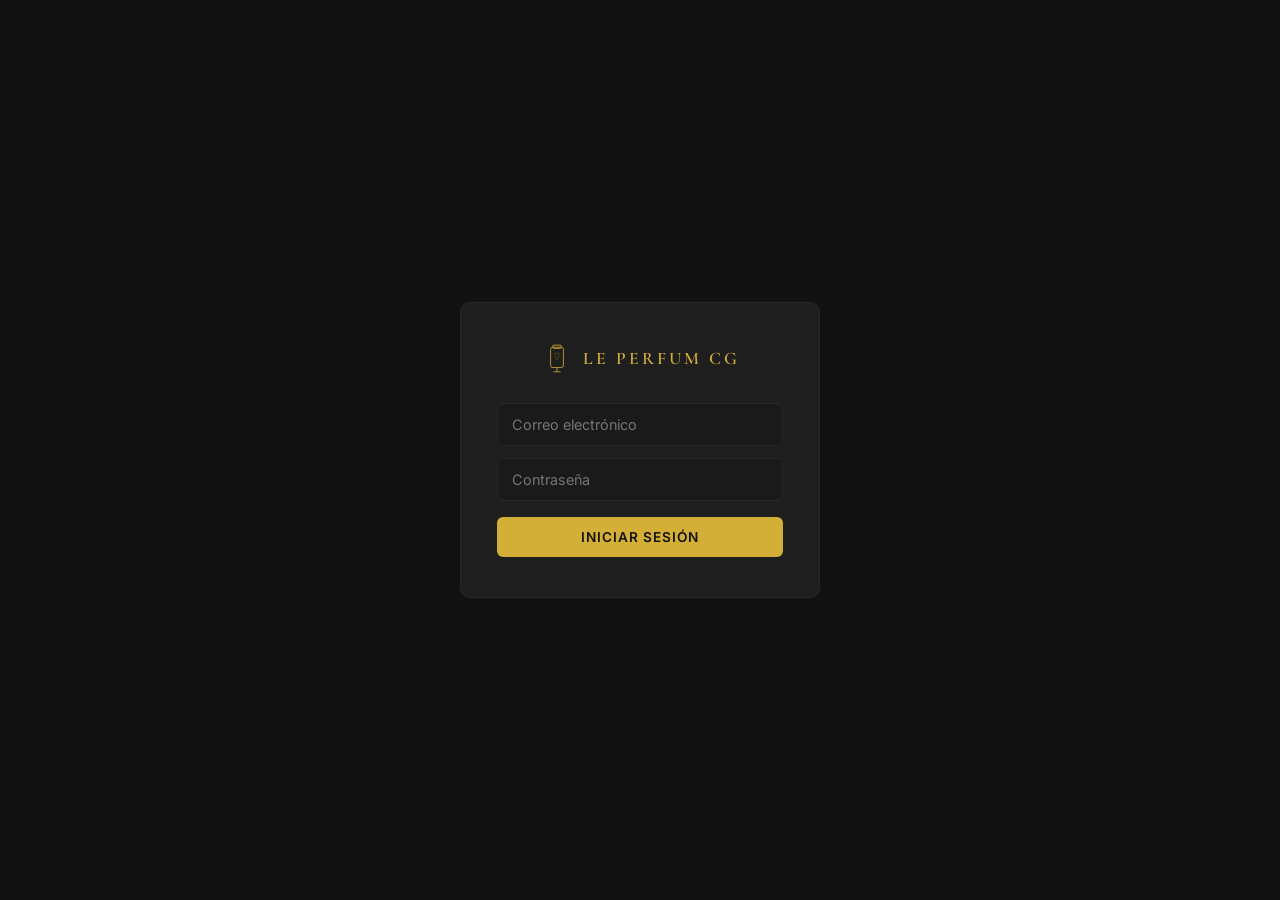
==== admin.html @ 00fa2f72 "Premium admin redesign: navbar tabs, account menu, modals, refined table, new color palette" ====
<!DOCTYPE html>
<html lang="es">
<head>
    <meta charset="UTF-8">
    <meta name="viewport" content="width=device-width, initial-scale=1.0">
    <title>LE PERFUM CG - Panel Admin</title>
    <link rel="stylesheet" href="admin.css">
    <link href="https://fonts.googleapis.com/css2?family=Cormorant+Garamond:wght@400;500;600;700&family=Inter:wght@300;400;500;600&display=swap" rel="stylesheet">
</head>
<body>
    <!-- Login -->
    <div class="login-container" id="loginContainer">
        <div class="login-box">
            <div class="login-brand">
                <svg class="login-icon" viewBox="0 0 60 60" fill="none" xmlns="http://www.w3.org/2000/svg">
                    <rect x="18" y="8" width="24" height="38" rx="4" stroke="currentColor" stroke-width="1.5"/>
                    <rect x="22" y="4" width="16" height="6" rx="2" stroke="currentColor" stroke-width="1.5"/>
                    <line x1="30" y1="46" x2="30" y2="54" stroke="currentColor" stroke-width="1.5"/>
                    <line x1="24" y1="54" x2="36" y2="54" stroke="currentColor" stroke-width="1.5" stroke-linecap="round"/>
                    <path d="M26 18 C26 18, 30 22, 34 18 C34 18, 34 28, 30 32 C26 28, 26 18, 26 18Z" stroke="currentColor" stroke-width="1" fill="none" opacity="0.4"/>
                </svg>
                <span>LE PERFUM CG</span>
            </div>
            <form id="loginForm">
                <input type="email" id="loginEmail" placeholder="Correo electrónico" required>
                <input type="password" id="loginPassword" placeholder="Contraseña" required>
                <button type="submit">Iniciar Sesión</button>
            </form>
        </div>
    </div>

    <!-- Admin Panel -->
    <div class="admin-panel" id="adminPanel" style="display: none;">

        <!-- Header / Navbar -->
        <header class="admin-header">
            <div class="header-left">
                <a href="index.html" class="brand-link">
                    <svg class="brand-icon" viewBox="0 0 60 60" fill="none" xmlns="http://www.w3.org/2000/svg">
                        <rect x="18" y="8" width="24" height="38" rx="4" stroke="currentColor" stroke-width="1.5"/>
                        <rect x="22" y="4" width="16" height="6" rx="2" stroke="currentColor" stroke-width="1.5"/>
                        <line x1="30" y1="46" x2="30" y2="54" stroke="currentColor" stroke-width="1.5"/>
                        <line x1="24" y1="54" x2="36" y2="54" stroke="currentColor" stroke-width="1.5" stroke-linecap="round"/>
                        <path d="M26 18 C26 18, 30 22, 34 18 C34 18, 34 28, 30 32 C26 28, 26 18, 26 18Z" stroke="currentColor" stroke-width="1" fill="none" opacity="0.4"/>
                    </svg>
                    <span class="brand-name">LE PERFUM CG</span>
                </a>
            </div>

            <nav class="admin-nav" id="adminNav">
                <button class="nav-tab active" data-section="products">Productos</button>
                <button class="nav-tab" data-section="categories">Categorías</button>
                <button class="nav-tab" data-section="orders">Pedidos</button>
                <button class="nav-tab" data-section="customers">Clientes</button>
                <button class="nav-tab" data-section="users">Usuarios</button>
                <button class="nav-tab" data-section="reports">Reportes</button>
                <button class="nav-tab" data-section="business">Mi Negocio</button>
            </nav>

            <div class="header-right">
                <button class="btn-add" id="addNewBtn" title="Nuevo Producto">
                    <span>+</span> Nuevo
                </button>
                <a href="index.html" class="btn-view-site" target="_blank" title="Ver Sitio">
                    <svg width="16" height="16" viewBox="0 0 24 24" fill="none" stroke="currentColor" stroke-width="2"><path d="M18 13v6a2 2 0 0 1-2 2H5a2 2 0 0 1-2-2V8a2 2 0 0 1 2-2h6"/><polyline points="15 3 21 3 21 9"/><line x1="10" y1="14" x2="21" y2="3"/></svg>
                </a>
                <div class="account-menu" id="accountMenu">
                    <button class="account-btn" id="accountBtn">
                        <div class="account-avatar" id="accountAvatar">A</div>
                        <svg class="chevron" width="12" height="12" viewBox="0 0 24 24" fill="none" stroke="currentColor" stroke-width="2"><polyline points="6 9 12 15 18 9"/></svg>
                    </button>
                    <div class="account-dropdown" id="accountDropdown">
                        <div class="dropdown-user-info">
                            <div class="dropdown-avatar" id="dropdownAvatar">A</div>
                            <div>
                                <div class="dropdown-name" id="dropdownName">Administrador</div>
                                <div class="dropdown-email" id="dropdownEmail">admin@leperfumcg.com</div>
                            </div>
                        </div>
                        <div class="dropdown-divider"></div>
                        <button class="dropdown-item" id="profileSettingsBtn">
                            <svg width="16" height="16" viewBox="0 0 24 24" fill="none" stroke="currentColor" stroke-width="2"><path d="M20 21v-2a4 4 0 0 0-4-4H8a4 4 0 0 0-4 4v2"/><circle cx="12" cy="7" r="4"/></svg>
                            Configuración del Perfil
                        </button>
                        <button class="dropdown-item" id="panelSettingsBtn">
                            <svg width="16" height="16" viewBox="0 0 24 24" fill="none" stroke="currentColor" stroke-width="2"><circle cx="12" cy="12" r="3"/><path d="M19.4 15a1.65 1.65 0 0 0 .33 1.82l.06.06a2 2 0 0 1 0 2.83 2 2 0 0 1-2.83 0l-.06-.06a1.65 1.65 0 0 0-1.82-.33 1.65 1.65 0 0 0-1 1.51V21a2 2 0 0 1-2 2 2 2 0 0 1-2-2v-.09A1.65 1.65 0 0 0 9 19.4a1.65 1.65 0 0 0-1.82.33l-.06.06a2 2 0 0 1-2.83 0 2 2 0 0 1 0-2.83l.06-.06A1.65 1.65 0 0 0 4.68 15a1.65 1.65 0 0 0-1.51-1H3a2 2 0 0 1-2-2 2 2 0 0 1 2-2h.09A1.65 1.65 0 0 0 4.6 9a1.65 1.65 0 0 0-.33-1.82l-.06-.06a2 2 0 0 1 0-2.83 2 2 0 0 1 2.83 0l.06.06A1.65 1.65 0 0 0 9 4.68a1.65 1.65 0 0 0 1-1.51V3a2 2 0 0 1 2-2 2 2 0 0 1 2 2v.09a1.65 1.65 0 0 0 1 1.51 1.65 1.65 0 0 0 1.82-.33l.06-.06a2 2 0 0 1 2.83 0 2 2 0 0 1 0 2.83l-.06.06A1.65 1.65 0 0 0 19.4 9a1.65 1.65 0 0 0 1.51 1H21a2 2 0 0 1 2 2 2 2 0 0 1-2 2h-.09a1.65 1.65 0 0 0-1.51 1z"/></svg>
                            Configuración del Panel
                        </button>
                        <div class="dropdown-divider"></div>
                        <button class="dropdown-item dropdown-logout" id="logoutBtn">
                            <svg width="16" height="16" viewBox="0 0 24 24" fill="none" stroke="currentColor" stroke-width="2"><path d="M9 21H5a2 2 0 0 1-2-2V5a2 2 0 0 1 2-2h4"/><polyline points="16 17 21 12 16 7"/><line x1="21" y1="12" x2="9" y2="12"/></svg>
                            Cerrar Sesión
                        </button>
                    </div>
                </div>
            </div>
        </header>

        <!-- Lista de Productos -->
        <section class="section" id="productsSection">
            <div class="section-header">
                <h2>Mis Productos</h2>
            </div>

            <div class="filters-bar">
                <div class="filter-group">
                    <label>Categoría</label>
                    <select id="filterCategory" class="filter-select">
                        <option value="all">Todas</option>
                    </select>
                </div>
                <div class="filter-group">
                    <label>Tipo</label>
                    <select id="filterType" class="filter-select">
                        <option value="all">Todos</option>
                        <option value="arabe">Árabe</option>
                        <option value="disenador">Diseñador</option>
                        <option value="replica">Réplica</option>
                        <option value="artesanal">Artesanal</option>
                    </select>
                </div>
                <div class="filter-group">
                    <label>Género</label>
                    <select id="filterGender" class="filter-select">
                        <option value="all">Todos</option>
                        <option value="hombre">Hombre</option>
                        <option value="mujer">Mujer</option>
                        <option value="unisex">Unisex</option>
                    </select>
                </div>
            </div>

            <div class="products-table">
                <table>
                    <thead>
                        <tr>
                            <th>Foto</th>
                            <th>Nombre</th>
                            <th>Tipo</th>
                            <th>Género</th>
                            <th>Precio</th>
                            <th>Dto.</th>
                            <th>SKU</th>
                            <th>Stock</th>
                            <th>Condición</th>
                            <th>Acciones</th>
                        </tr>
                    </thead>
                    <tbody id="productsTableBody">
                    </tbody>
                </table>
            </div>
            <div class="empty-state" id="emptyProducts" style="display:none;">
                <svg width="48" height="48" viewBox="0 0 24 24" fill="none" stroke="currentColor" stroke-width="1" opacity="0.3"><path d="M20.84 4.61a5.5 5.5 0 0 0-7.78 0L12 5.67l-1.06-1.06a5.5 5.5 0 0 0-7.78 7.78l1.06 1.06L12 21.23l7.78-7.78 1.06-1.06a5.5 5.5 0 0 0 0-7.78z"/></svg>
                <p>No hay productos aún. Crea tu primer producto.</p>
            </div>
        </section>

        <!-- Formulario Agregar/Editar -->
        <section class="section" id="formSection" style="display: none;">
            <div class="section-header">
                <h2 id="formTitle">Agregar Producto</h2>
            </div>
            <form class="product-form" id="productForm">
                <input type="hidden" id="productId">

                <div class="form-group">
                    <label>Foto del Producto</label>
                    <div class="image-upload" id="imageUpload">
                        <div class="image-preview" id="imagePreview">
                            <svg width="32" height="32" viewBox="0 0 24 24" fill="none" stroke="currentColor" stroke-width="1" opacity="0.3"><rect x="3" y="3" width="18" height="18" rx="2" ry="2"/><circle cx="8.5" cy="8.5" r="1.5"/><polyline points="21 15 16 10 5 21"/></svg>
                        </div>
                        <input type="file" id="productImage" accept="image/*" hidden>
                    </div>
                    <button type="button" class="btn-remove-image" id="removeImage" style="display:none;">Quitar imagen</button>
                </div>

                <div class="form-row">
                    <div class="form-group">
                        <label>Nombre del Producto</label>
                        <input type="text" id="productName" required placeholder="Ej: Oud Royal">
                    </div>
                    <div class="form-group">
                        <label>Marca</label>
                        <input type="text" id="productBrand" placeholder="Ej: Attar Collection">
                    </div>
                </div>

                <div class="form-group">
                    <label>Categoría</label>
                    <select id="productCategory" required></select>
                </div>

                <div class="form-group" id="typeGroup">
                    <label>Tipo de Perfume</label>
                    <div class="checkbox-group">
                        <label class="checkbox-label"><input type="checkbox" name="productType" value="arabe"><span class="checkbox-custom"></span>Árabe</label>
                        <label class="checkbox-label"><input type="checkbox" name="productType" value="disenador"><span class="checkbox-custom"></span>Diseñador</label>
                        <label class="checkbox-label"><input type="checkbox" name="productType" value="replica"><span class="checkbox-custom"></span>Réplica</label>
                        <label class="checkbox-label"><input type="checkbox" name="productType" value="artesanal"><span class="checkbox-custom"></span>Artesanal</label>
                    </div>
                </div>

                <div class="form-group" id="genderGroup">
                    <label>Género</label>
                    <select id="productGender">
                        <option value="unisex">Unisex</option>
                        <option value="hombre">Hombre</option>
                        <option value="mujer">Mujer</option>
                    </select>
                </div>

                <div class="form-row">
                    <div class="form-group">
                        <label>Precio ($)</label>
                        <input type="number" id="productPrice" required placeholder="Ej: 85.00" step="0.01" min="0">
                    </div>
                    <div class="form-group">
                        <label>Descuento (%)</label>
                        <input type="number" id="productDiscount" placeholder="0" min="0" max="100" value="0">
                    </div>
                </div>

                <div class="form-row">
                    <div class="form-group">
                        <label>SKU</label>
                        <input type="text" id="productSku" placeholder="Ej: PERF-001">
                    </div>
                    <div class="form-group">
                        <label>Stock</label>
                        <input type="number" id="productStock" placeholder="0" min="0" value="0">
                    </div>
                    <div class="form-group">
                        <label>Condición</label>
                        <select id="productCondition">
                            <option value="new">Nuevo</option>
                            <option value="used">Usado</option>
                        </select>
                    </div>
                </div>

                <div class="form-group">
                    <div class="description-header">
                        <label>Descripción</label>
                        <button type="button" id="regenerateDesc" class="btn-regenerate">Regenerar</button>
                    </div>
                    <textarea id="productDescription" rows="3" placeholder="Se genera automáticamente al escribir nombre y marca..."></textarea>
                    <small class="auto-desc-hint">La descripción se genera automáticamente cuando escribes el nombre y la marca</small>
                </div>

                <div class="form-group">
                    <label>Características (una por línea)</label>
                    <textarea id="productFeatures" rows="4" placeholder="50ml&#10;Duración: 8-12 horas&#10;Edición limitada"></textarea>
                </div>

                <div class="form-group">
                    <label>Etiquetas (separadas por coma)</label>
                    <input type="text" id="productTags" placeholder="nuevo, exclusivo, oferta">
                </div>

                <div class="form-actions">
                    <button type="button" class="btn-secondary" id="cancelBtn">Cancelar</button>
                    <button type="submit" class="btn-primary">Guardar Producto</button>
                </div>
            </form>
        </section>

        <!-- Sección Categorías -->
        <section class="section" id="categoriesSection" style="display: none;">
            <div class="section-header">
                <h2>Mis Categorías</h2>
                <button class="btn-primary" id="addCategoryBtn">+ Nueva Categoría</button>
            </div>
            <p class="section-desc">Administra las categorías de productos de tu catálogo.</p>

            <div class="category-form-box" id="categoryFormBox" style="display: none;">
                <div class="form-row">
                    <div class="form-group">
                        <label>Nombre de la Categoría</label>
                        <input type="text" id="categoryName" placeholder="Ej: Accesorios">
                    </div>
                    <div class="form-group">
                        <label>Ícono (emoji)</label>
                        <input type="text" id="categoryIcon" placeholder="Ej: 👜" maxlength="4">
                    </div>
                </div>
                <div class="form-actions">
                    <button type="button" class="btn-secondary" id="cancelCategoryBtn">Cancelar</button>
                    <button type="button" class="btn-primary" id="saveCategoryBtn">Guardar Categoría</button>
                    <input type="hidden" id="editCategoryId">
                </div>
            </div>

            <div class="categories-list" id="categoriesList"></div>
        </section>

        <!-- Sección Pedidos -->
        <section class="section" id="ordersSection" style="display: none;">
            <div class="section-header">
                <h2>Pedidos</h2>
            </div>
            <div class="empty-state">
                <svg width="48" height="48" viewBox="0 0 24 24" fill="none" stroke="currentColor" stroke-width="1" opacity="0.3"><path d="M6 2L3 6v14a2 2 0 0 0 2 2h14a2 2 0 0 0 2-2V6l-3-4z"/><line x1="3" y1="6" x2="21" y2="6"/><path d="M16 10a4 4 0 0 1-8 0"/></svg>
                <p>Próximamente: Gestión de pedidos y seguimiento de entregas.</p>
            </div>
        </section>

        <!-- Sección Clientes -->
        <section class="section" id="customersSection" style="display: none;">
            <div class="section-header">
                <h2>Clientes</h2>
            </div>
            <div class="empty-state">
                <svg width="48" height="48" viewBox="0 0 24 24" fill="none" stroke="currentColor" stroke-width="1" opacity="0.3"><path d="M17 21v-2a4 4 0 0 0-4-4H5a4 4 0 0 0-4 4v2"/><circle cx="9" cy="7" r="4"/><path d="M23 21v-2a4 4 0 0 0-3-3.87"/><path d="M16 3.13a4 4 0 0 1 0 7.75"/></svg>
                <p>Próximamente: Base de datos de clientes y historial de compras.</p>
            </div>
        </section>

        <!-- Sección Usuarios -->
        <section class="section" id="usersSection" style="display: none;">
            <div class="section-header">
                <h2>Gestión de Usuarios</h2>
                <button class="btn-primary" id="addUserBtn">+ Nuevo Usuario</button>
            </div>

            <div class="category-form-box" id="userFormBox" style="display: none;">
                <h3 id="userFormTitle">Nuevo Usuario</h3>
                <input type="hidden" id="editUserId">
                <div class="form-group">
                    <label>Correo</label>
                    <input type="email" id="userEmail" placeholder="correo@ejemplo.com" required>
                </div>
                <div class="form-group">
                    <label>Contraseña</label>
                    <input type="password" id="userPassword" placeholder="Mínimo 6 caracteres" required>
                </div>
                <div class="form-group">
                    <label>Nombre</label>
                    <input type="text" id="userName" placeholder="Nombre del usuario" required>
                </div>
                <div class="form-group">
                    <label>Rol</label>
                    <select id="userRole">
                        <option value="editor">Editor</option>
                        <option value="admin">Administrador</option>
                    </select>
                </div>
                <div class="form-actions">
                    <button type="button" class="btn-primary" id="saveUserBtn">Guardar</button>
                    <button type="button" class="btn-secondary" id="cancelUserBtn">Cancelar</button>
                </div>
            </div>

            <div class="users-list" id="usersList"></div>
        </section>

        <!-- Sección Reportes -->
        <section class="section" id="reportsSection" style="display: none;">
            <div class="section-header">
                <h2>Reportes</h2>
            </div>
            <div class="empty-state">
                <svg width="48" height="48" viewBox="0 0 24 24" fill="none" stroke="currentColor" stroke-width="1" opacity="0.3"><line x1="18" y1="20" x2="18" y2="10"/><line x1="12" y1="20" x2="12" y2="4"/><line x1="6" y1="20" x2="6" y2="14"/></svg>
                <p>Próximamente: Analíticas de ventas, productos más vendidos y reportes financieros.</p>
            </div>
        </section>

        <!-- Sección Mi Negocio -->
        <section class="section" id="businessSection" style="display: none;">
            <div class="section-header">
                <h2>Mi Negocio</h2>
            </div>
            <form class="product-form" id="businessForm">
                <div class="form-group">
                    <label>Nombre del Negocio</label>
                    <input type="text" id="businessName" placeholder="Ej: LE PERFUM CG">
                </div>
                <div class="form-group">
                    <label>Slogan / Descripción</label>
                    <input type="text" id="businessSlogan" placeholder="Ej: Perfumes & Libros de Autor">
                </div>
                <div class="form-row">
                    <div class="form-group">
                        <label>Teléfono</label>
                        <input type="tel" id="businessPhone" placeholder="Ej: +504 8888-8888">
                    </div>
                    <div class="form-group">
                        <label>WhatsApp</label>
                        <input type="tel" id="businessWhatsApp" placeholder="Ej: +504 8888-8888">
                    </div>
                </div>
                <div class="form-group">
                    <label>Correo Electrónico</label>
                    <input type="email" id="businessEmail" placeholder="Ej: contacto@leperfumcg.com">
                </div>
                <div class="form-group">
                    <label>Dirección</label>
                    <input type="text" id="businessAddress" placeholder="Ej: San Pedro Sula, Honduras">
                </div>
                <div class="form-row">
                    <div class="form-group">
                        <label>Moneda</label>
                        <select id="businessCurrency">
                            <option value="USD">$ Dólares (USD)</option>
                            <option value="HNL">L. Lempiras (HNL)</option>
                        </select>
                    </div>
                    <div class="form-group">
                        <label>Tasa de Cambio (1 USD = ?)</label>
                        <input type="number" id="businessExchangeRate" placeholder="Ej: 24.50" step="0.01" value="24.50">
                    </div>
                </div>
                <div class="form-group">
                    <label>Descuento Global (%)</label>
                    <input type="number" id="businessGlobalDiscount" placeholder="0" min="0" max="100" value="0">
                </div>
                <div class="form-row">
                    <div class="form-group">
                        <label>Facebook</label>
                        <input type="url" id="businessFacebook" placeholder="URL de Facebook">
                    </div>
                    <div class="form-group">
                        <label>Instagram</label>
                        <input type="url" id="businessInstagram" placeholder="URL de Instagram">
                    </div>
                </div>
                <div class="form-group">
                    <label>TikTok</label>
                    <input type="url" id="businessTiktok" placeholder="URL de TikTok">
                </div>
                <div class="form-group">
                    <label>Mensaje del Footer</label>
                    <input type="text" id="businessFooter" placeholder="Ej: Todos los derechos reservados">
                </div>
                <div class="form-actions">
                    <button type="submit" class="btn-primary">Guardar Cambios</button>
                </div>
            </form>
        </section>

        <!-- Profile Settings Modal -->
        <div class="modal-overlay" id="profileModal" style="display:none;">
            <div class="modal-box">
                <div class="modal-header">
                    <h3>Configuración del Perfil</h3>
                    <button class="modal-close" id="closeProfileModal">&times;</button>
                </div>
                <form id="profileForm">
                    <div class="form-group">
                        <label>Nombre</label>
                        <input type="text" id="profileName" placeholder="Tu nombre">
                    </div>
                    <div class="form-group">
                        <label>Correo</label>
                        <input type="email" id="profileEmail" placeholder="Tu correo">
                    </div>
                    <div class="form-group">
                        <label>Nueva Contraseña (dejar vacío para no cambiar)</label>
                        <input type="password" id="profilePassword" placeholder="Nueva contraseña">
                    </div>
                    <div class="form-actions">
                        <button type="button" class="btn-secondary" id="cancelProfileBtn">Cancelar</button>
                        <button type="submit" class="btn-primary">Guardar</button>
                    </div>
                </form>
            </div>
        </div>

        <!-- Panel Settings Modal -->
        <div class="modal-overlay" id="panelModal" style="display:none;">
            <div class="modal-box">
                <div class="modal-header">
                    <h3>Configuración del Panel</h3>
                    <button class="modal-close" id="closePanelModal">&times;</button>
                </div>
                <form id="panelSettingsForm">
                    <div class="form-group">
                        <label>Nombre de la Empresa</label>
                        <input type="text" id="panelCompanyName" placeholder="Ej: LE PERFUM CG">
                    </div>
                    <div class="form-group">
                        <label>Slogan</label>
                        <input type="text" id="panelSlogan" placeholder="Ej: Perfumes & Libros de Autor">
                    </div>
                    <div class="form-actions">
                        <button type="button" class="btn-secondary" id="cancelPanelBtn">Cancelar</button>
                        <button type="submit" class="btn-primary">Guardar</button>
                    </div>
                </form>
            </div>
        </div>
    </div>

    <script src="admin.js"></script>
</body>
</html>
---- admin.css ----
/* ========================================
   LE PERFUM CG - Admin Panel
   Premium Dark Luxury Design
   ======================================== */

* { margin: 0; padding: 0; box-sizing: border-box; }

:root {
    --bg-body: #121212;
    --bg-surface: #1E1E1E;
    --bg-card: #1a1a1a;
    --bg-card-hover: #242424;
    --bg-elevated: #252525;
    --accent: #D4AF37;
    --accent-light: #E8C960;
    --accent-dim: #B59410;
    --accent-glow: rgba(212, 175, 55, 0.2);
    --accent-bg: rgba(212, 175, 55, 0.08);
    --text-primary: #F0EDE6;
    --text-secondary: #A8A29E;
    --text-muted: #6B6560;
    --border: #2A2725;
    --border-light: #3A3530;
    --green: #8FB88F;
    --green-dim: rgba(143, 184, 143, 0.15);
    --red: #A03030;
    --red-dim: rgba(160, 48, 48, 0.15);
    --amber-dim: rgba(181, 148, 16, 0.15);
    --shadow: 0 4px 24px rgba(0, 0, 0, 0.4);
    --radius: 10px;
    --radius-sm: 6px;
    --transition: 0.25s ease;
}

body {
    font-family: 'Inter', -apple-system, BlinkMacSystemFont, sans-serif;
    background: var(--bg-body);
    color: var(--text-primary);
    min-height: 100vh;
    font-size: 14px;
    line-height: 1.5;
}

/* ========================================
   LOGIN
   ======================================== */

.login-container {
    min-height: 100vh;
    display: flex;
    align-items: center;
    justify-content: center;
    background: var(--bg-body);
    padding: 20px;
}

.login-box {
    background: var(--bg-surface);
    padding: 40px 36px;
    border-radius: var(--radius);
    text-align: center;
    width: 100%;
    max-width: 360px;
    border: 1px solid var(--border);
}

.login-brand {
    display: flex;
    align-items: center;
    justify-content: center;
    gap: 10px;
    margin-bottom: 8px;
}

.login-icon {
    width: 32px;
    height: 32px;
    color: var(--accent);
}

.login-brand span {
    font-family: 'Cormorant Garamond', serif;
    font-size: 1.1rem;
    color: var(--accent);
    letter-spacing: 3px;
    font-weight: 600;
}

.login-box form {
    display: flex;
    flex-direction: column;
    gap: 12px;
    margin-top: 28px;
}

.login-box input {
    padding: 12px 14px;
    border: 1px solid var(--border);
    border-radius: var(--radius-sm);
    font-size: 0.9rem;
    font-family: inherit;
    background: var(--bg-card);
    color: var(--text-primary);
    transition: border-color var(--transition);
}

.login-box input:focus {
    outline: none;
    border-color: var(--accent);
}

.login-box button {
    padding: 12px;
    background: var(--accent);
    color: #121212;
    border: none;
    border-radius: var(--radius-sm);
    font-size: 0.85rem;
    font-family: inherit;
    font-weight: 600;
    cursor: pointer;
    transition: all var(--transition);
    letter-spacing: 1px;
    text-transform: uppercase;
    margin-top: 4px;
}

.login-box button:hover {
    background: var(--accent-light);
}

/* ========================================
   HEADER / NAVBAR
   ======================================== */

.admin-header {
    background: var(--bg-surface);
    border-bottom: 1px solid var(--border);
    padding: 0 24px;
    display: flex;
    align-items: center;
    gap: 24px;
    position: sticky;
    top: 0;
    z-index: 100;
    min-height: 56px;
}

.header-left {
    flex-shrink: 0;
}

.brand-link {
    display: flex;
    align-items: center;
    gap: 10px;
    text-decoration: none;
}

.brand-icon {
    width: 28px;
    height: 28px;
    color: var(--accent);
}

.brand-name {
    font-family: 'Cormorant Garamond', serif;
    font-size: 1rem;
    color: var(--accent);
    letter-spacing: 3px;
    font-weight: 600;
    white-space: nowrap;
}

/* Navigation Tabs */
.admin-nav {
    display: flex;
    gap: 2px;
    overflow-x: auto;
    -webkit-overflow-scrolling: touch;
    scrollbar-width: none;
    flex: 1;
    align-items: center;
}

.admin-nav::-webkit-scrollbar { display: none; }

.nav-tab {
    background: none;
    border: none;
    color: var(--text-muted);
    padding: 18px 16px;
    cursor: pointer;
    font-family: inherit;
    font-size: 0.82rem;
    font-weight: 500;
    letter-spacing: 0.3px;
    white-space: nowrap;
    position: relative;
    transition: color var(--transition);
}

.nav-tab:hover {
    color: var(--text-secondary);
}

.nav-tab.active {
    color: var(--accent);
}

.nav-tab.active::after {
    content: '';
    position: absolute;
    bottom: 0;
    left: 16px;
    right: 16px;
    height: 2px;
    background: var(--accent);
    border-radius: 2px 2px 0 0;
}

/* Header Right */
.header-right {
    display: flex;
    align-items: center;
    gap: 10px;
    flex-shrink: 0;
}

.btn-add {
    background: transparent;
    border: 1px solid var(--accent);
    color: var(--accent);
    padding: 7px 16px;
    border-radius: var(--radius-sm);
    cursor: pointer;
    font-family: inherit;
    font-size: 0.8rem;
    font-weight: 500;
    transition: all var(--transition);
    white-space: nowrap;
    display: flex;
    align-items: center;
    gap: 5px;
}

.btn-add span {
    font-size: 1rem;
    font-weight: 300;
}

.btn-add:hover {
    background: var(--accent);
    color: #121212;
}

.btn-view-site {
    background: none;
    border: 1px solid var(--border);
    color: var(--text-muted);
    padding: 7px 10px;
    border-radius: var(--radius-sm);
    cursor: pointer;
    font-size: 0.8rem;
    transition: all var(--transition);
    display: flex;
    align-items: center;
    text-decoration: none;
}

.btn-view-site:hover {
    border-color: var(--text-secondary);
    color: var(--text-secondary);
}

/* Account Menu */
.account-menu {
    position: relative;
}

.account-btn {
    background: none;
    border: none;
    cursor: pointer;
    display: flex;
    align-items: center;
    gap: 6px;
    padding: 4px;
    border-radius: var(--radius-sm);
    transition: background var(--transition);
}

.account-btn:hover {
    background: var(--bg-card);
}

.account-avatar {
    width: 32px;
    height: 32px;
    border-radius: 50%;
    background: var(--accent-bg);
    border: 1px solid var(--accent);
    color: var(--accent);
    display: flex;
    align-items: center;
    justify-content: center;
    font-size: 0.8rem;
    font-weight: 600;
}

.chevron {
    color: var(--text-muted);
    transition: transform var(--transition);
}

.account-menu.open .chevron {
    transform: rotate(180deg);
}

.account-dropdown {
    display: none;
    position: absolute;
    top: calc(100% + 8px);
    right: 0;
    background: var(--bg-elevated);
    border: 1px solid var(--border);
    border-radius: var(--radius);
    min-width: 240px;
    box-shadow: var(--shadow);
    z-index: 200;
    overflow: hidden;
}

.account-menu.open .account-dropdown {
    display: block;
}

.dropdown-user-info {
    display: flex;
    align-items: center;
    gap: 12px;
    padding: 16px;
}

.dropdown-avatar {
    width: 36px;
    height: 36px;
    border-radius: 50%;
    background: var(--accent-bg);
    border: 1px solid var(--accent);
    color: var(--accent);
    display: flex;
    align-items: center;
    justify-content: center;
    font-size: 0.85rem;
    font-weight: 600;
    flex-shrink: 0;
}

.dropdown-name {
    font-weight: 500;
    font-size: 0.85rem;
    color: var(--text-primary);
}

.dropdown-email {
    font-size: 0.75rem;
    color: var(--text-muted);
}

.dropdown-divider {
    height: 1px;
    background: var(--border);
}

.dropdown-item {
    display: flex;
    align-items: center;
    gap: 10px;
    width: 100%;
    padding: 10px 16px;
    border: none;
    background: none;
    color: var(--text-secondary);
    font-family: inherit;
    font-size: 0.82rem;
    cursor: pointer;
    transition: all var(--transition);
    text-align: left;
}

.dropdown-item:hover {
    background: var(--accent-bg);
    color: var(--text-primary);
}

.dropdown-item svg {
    flex-shrink: 0;
}

.dropdown-logout {
    color: var(--red);
}

.dropdown-logout:hover {
    background: var(--red-dim);
    color: var(--red);
}

/* ========================================
   SECTIONS
   ======================================== */

.section {
    padding: 32px;
    max-width: 1320px;
    margin: 0 auto;
}

.section-header {
    display: flex;
    justify-content: space-between;
    align-items: center;
    margin-bottom: 28px;
    flex-wrap: wrap;
    gap: 12px;
}

.section-header h2 {
    font-family: 'Cormorant Garamond', serif;
    font-size: 2rem;
    color: var(--text-primary);
    letter-spacing: 1px;
    font-weight: 600;
}

.section-desc {
    color: var(--text-muted);
    font-size: 0.85rem;
    margin-bottom: 24px;
}

.empty-state {
    text-align: center;
    padding: 80px 20px;
    color: var(--text-muted);
}

.empty-state svg {
    margin-bottom: 16px;
}

.empty-state p {
    font-size: 0.9rem;
}

/* Buttons */
.btn-primary {
    background: var(--accent);
    color: #121212;
    border: none;
    padding: 9px 22px;
    border-radius: var(--radius-sm);
    cursor: pointer;
    font-family: inherit;
    font-weight: 600;
    transition: all var(--transition);
    font-size: 0.82rem;
    letter-spacing: 0.3px;
}

.btn-primary:hover {
    background: var(--accent-light);
}

.btn-secondary {
    background: var(--border);
    color: var(--text-secondary);
    border: none;
    padding: 9px 22px;
    border-radius: var(--radius-sm);
    cursor: pointer;
    font-family: inherit;
    transition: all var(--transition);
    font-size: 0.82rem;
}

.btn-secondary:hover {
    background: var(--border-light);
    color: var(--text-primary);
}

.btn-save {
    background: var(--accent);
    color: #121212;
    border: none;
    padding: 9px 22px;
    border-radius: var(--radius-sm);
    cursor: pointer;
    font-family: inherit;
    font-weight: 600;
    transition: all var(--transition);
    font-size: 0.82rem;
}

.btn-save:hover {
    background: var(--accent-light);
}

.btn-cancel {
    background: var(--border);
    color: var(--text-secondary);
    border: none;
    padding: 9px 22px;
    border-radius: var(--radius-sm);
    cursor: pointer;
    font-family: inherit;
    transition: all var(--transition);
    font-size: 0.82rem;
}

.btn-cancel:hover {
    background: var(--border-light);
}

/* ========================================
   FILTERS
   ======================================== */

.filters-bar {
    display: flex;
    gap: 14px;
    margin-bottom: 20px;
    flex-wrap: wrap;
}

.filter-group {
    display: flex;
    flex-direction: column;
    gap: 5px;
}

.filter-group label {
    font-size: 0.7rem;
    color: var(--text-muted);
    text-transform: uppercase;
    letter-spacing: 0.8px;
    font-weight: 500;
}

.filter-select {
    background: var(--bg-card);
    border: 1px solid var(--border);
    color: var(--text-primary);
    padding: 8px 32px 8px 12px;
    border-radius: var(--radius-sm);
    font-family: inherit;
    font-size: 0.82rem;
    cursor: pointer;
    transition: border-color var(--transition);
    min-width: 140px;
    appearance: none;
    background-image: url("data:image/svg+xml,%3Csvg width='10' height='6' viewBox='0 0 10 6' fill='none' xmlns='http://www.w3.org/2000/svg'%3E%3Cpath d='M1 1L5 5L9 1' stroke='%236B6560' stroke-width='1.5' stroke-linecap='round' stroke-linejoin='round'/%3E%3C/svg%3E");
    background-repeat: no-repeat;
    background-position: right 10px center;
}

.filter-select:focus {
    outline: none;
    border-color: var(--accent);
}

.filter-select option {
    background: var(--bg-card);
    color: var(--text-primary);
}

/* ========================================
   TABLE
   ======================================== */

.products-table {
    background: var(--bg-surface);
    border-radius: var(--radius);
    overflow: hidden;
    border: 1px solid var(--border);
    overflow-x: auto;
}

table {
    width: 100%;
    border-collapse: collapse;
    min-width: 900px;
}

th, td {
    padding: 14px 16px;
    text-align: left;
    border-bottom: 1px solid var(--border);
    vertical-align: middle;
}

th {
    background: var(--bg-card);
    color: var(--text-muted);
    font-weight: 500;
    font-size: 0.7rem;
    letter-spacing: 0.8px;
    text-transform: uppercase;
    white-space: nowrap;
}

tr:hover {
    background: var(--bg-card-hover);
}

tr:last-child td {
    border-bottom: none;
}

.table-thumb {
    width: 48px;
    height: 48px;
    object-fit: cover;
    border-radius: var(--radius-sm);
    border: 1px solid var(--accent-dim);
}

.no-photo {
    width: 48px;
    height: 48px;
    display: flex;
    align-items: center;
    justify-content: center;
    background: var(--bg-card);
    border-radius: var(--radius-sm);
    border: 1px solid var(--border);
    color: var(--text-muted);
    font-size: 1.2rem;
}

.text-muted {
    color: var(--text-muted);
    font-size: 0.75rem;
}

.type-tag {
    display: inline-block;
    padding: 3px 8px;
    border-radius: 3px;
    font-size: 0.72rem;
    font-weight: 500;
    background: var(--accent-bg);
    color: var(--accent);
    letter-spacing: 0.3px;
}

.price-original {
    text-decoration: line-through;
    color: var(--text-muted);
    font-size: 0.8rem;
    margin-right: 6px;
}

.price-discount {
    color: var(--green);
    font-weight: 600;
    font-size: 0.9rem;
}

.price-normal {
    font-weight: 500;
    font-size: 0.9rem;
}

.stock-badge {
    display: inline-block;
    padding: 2px 8px;
    border-radius: 3px;
    font-size: 0.75rem;
    font-weight: 500;
}

.stock-ok { background: var(--green-dim); color: var(--green); }
.stock-low { background: var(--amber-dim); color: var(--accent); }
.stock-out { background: var(--red-dim); color: var(--red); }

.condition-badge {
    display: inline-block;
    padding: 2px 8px;
    border-radius: 3px;
    font-size: 0.72rem;
    font-weight: 500;
}

.condition-new { background: var(--green-dim); color: var(--green); }
.condition-used { background: var(--amber-dim); color: var(--accent); }

.actions-btn {
    display: flex;
    gap: 6px;
    white-space: nowrap;
}

.btn-edit, .btn-delete {
    padding: 6px 12px;
    border: none;
    border-radius: var(--radius-sm);
    cursor: pointer;
    font-size: 0.75rem;
    font-family: inherit;
    font-weight: 500;
    transition: all var(--transition);
    display: flex;
    align-items: center;
    gap: 4px;
}

.btn-edit {
    background: var(--amber-dim);
    color: var(--accent);
}

.btn-edit:hover {
    background: var(--accent);
    color: #121212;
}

.btn-delete {
    background: var(--red-dim);
    color: var(--red);
}

.btn-delete:hover {
    background: var(--red);
    color: white;
}

/* ========================================
   FORMS
   ======================================== */

.product-form {
    background: var(--bg-surface);
    padding: 36px;
    border-radius: var(--radius);
    border: 1px solid var(--border);
    max-width: 780px;
}

.form-group {
    margin-bottom: 20px;
}

.form-group label {
    display: block;
    margin-bottom: 6px;
    font-weight: 500;
    color: var(--text-secondary);
    font-size: 0.78rem;
    letter-spacing: 0.5px;
    text-transform: uppercase;
}

.form-group input,
.form-group select,
.form-group textarea {
    width: 100%;
    padding: 10px 12px;
    border: 1px solid var(--border);
    border-radius: var(--radius-sm);
    font-size: 0.88rem;
    font-family: inherit;
    transition: border-color var(--transition);
    background: var(--bg-card);
    color: var(--text-primary);
}

.form-group input:focus,
.form-group select:focus,
.form-group textarea:focus {
    outline: none;
    border-color: var(--accent);
}

.form-group select {
    appearance: none;
    background-image: url("data:image/svg+xml,%3Csvg width='10' height='6' viewBox='0 0 10 6' fill='none' xmlns='http://www.w3.org/2000/svg'%3E%3Cpath d='M1 1L5 5L9 1' stroke='%236B6560' stroke-width='1.5' stroke-linecap='round' stroke-linejoin='round'/%3E%3C/svg%3E");
    background-repeat: no-repeat;
    background-position: right 10px center;
    padding-right: 32px;
}

.form-group select option {
    background: var(--bg-card);
    color: var(--text-primary);
}

.form-group textarea {
    resize: vertical;
    min-height: 60px;
}

.form-row {
    display: grid;
    grid-template-columns: 1fr 1fr;
    gap: 16px;
}

.form-row .form-group:last-child:nth-child(odd) {
    grid-column: span 1;
}

.form-actions {
    display: flex;
    gap: 10px;
    justify-content: flex-end;
    margin-top: 24px;
    padding-top: 20px;
    border-top: 1px solid var(--border);
}

/* Description Header */
.description-header {
    display: flex;
    justify-content: space-between;
    align-items: center;
    margin-bottom: 6px;
}

.description-header label {
    margin-bottom: 0;
}

.btn-regenerate {
    background: var(--accent-bg);
    color: var(--accent);
    border: 1px solid var(--accent-dim);
    padding: 5px 12px;
    border-radius: var(--radius-sm);
    font-size: 0.75rem;
    cursor: pointer;
    transition: all var(--transition);
    font-weight: 500;
    font-family: inherit;
}

.btn-regenerate:hover {
    background: var(--accent);
    color: #121212;
}

.auto-desc-hint {
    display: block;
    color: var(--text-muted);
    font-size: 0.72rem;
    margin-top: 4px;
    font-style: italic;
}

/* Image Upload */
.image-upload {
    cursor: pointer;
    border: 1px dashed var(--border);
    border-radius: var(--radius);
    padding: 10px;
    transition: border-color var(--transition);
}

.image-upload:hover {
    border-color: var(--accent);
}

.image-preview {
    width: 100%;
    max-width: 220px;
    aspect-ratio: 1 / 1;
    margin: 0 auto;
    display: flex;
    align-items: center;
    justify-content: center;
    border-radius: var(--radius);
    overflow: hidden;
    background: var(--bg-card);
    border: 1px solid var(--border);
}

.image-preview img {
    width: 100%;
    height: 100%;
    object-fit: cover;
}

.preview-placeholder {
    color: var(--text-muted);
    font-size: 0.85rem;
    text-align: center;
}

.btn-remove-image {
    background: var(--red-dim);
    color: var(--red);
    border: none;
    padding: 7px 14px;
    border-radius: var(--radius-sm);
    cursor: pointer;
    font-family: inherit;
    font-size: 0.8rem;
    margin-top: 10px;
    transition: all var(--transition);
}

.btn-remove-image:hover {
    background: var(--red);
    color: white;
}

/* Checkboxes */
.checkbox-group {
    display: flex;
    flex-wrap: wrap;
    gap: 16px;
}

.checkbox-label {
    display: flex;
    align-items: center;
    gap: 7px;
    cursor: pointer;
    font-size: 0.85rem;
    color: var(--text-secondary);
    text-transform: none;
    letter-spacing: 0;
    font-weight: 400;
}

.checkbox-label input[type="checkbox"] {
    width: 16px;
    height: 16px;
    accent-color: var(--accent);
    cursor: pointer;
}

.checkbox-custom { display: none; }

/* ========================================
   CATEGORIES
   ======================================== */

.category-form-box {
    background: var(--bg-surface);
    padding: 24px;
    border-radius: var(--radius);
    border: 1px solid var(--border);
    margin-bottom: 24px;
}

.categories-list {
    display: flex;
    flex-direction: column;
    gap: 8px;
}

.category-item {
    display: flex;
    align-items: center;
    justify-content: space-between;
    background: var(--bg-surface);
    border: 1px solid var(--border);
    border-radius: var(--radius);
    padding: 14px 20px;
    transition: border-color var(--transition);
}

.category-item:hover {
    border-color: var(--accent-dim);
}

.category-item-info {
    display: flex;
    align-items: center;
    gap: 14px;
}

.category-item-icon {
    font-size: 1.5rem;
    width: 42px;
    height: 42px;
    display: flex;
    align-items: center;
    justify-content: center;
    background: var(--bg-card);
    border-radius: var(--radius-sm);
    border: 1px solid var(--border);
}

.category-item-name {
    font-weight: 500;
    color: var(--text-primary);
    font-size: 0.9rem;
}

.category-item-count {
    color: var(--text-muted);
    font-size: 0.75rem;
    margin-top: 2px;
}

.category-item-actions {
    display: flex;
    gap: 6px;
}

.category-item-default {
    color: var(--text-muted);
    font-size: 0.7rem;
    font-style: italic;
    margin-left: 8px;
}

/* ========================================
   USERS
   ======================================== */

.users-list {
    display: flex;
    flex-direction: column;
    gap: 8px;
}

/* ========================================
   MODALS
   ======================================== */

.modal-overlay {
    position: fixed;
    top: 0;
    left: 0;
    right: 0;
    bottom: 0;
    background: rgba(0, 0, 0, 0.6);
    display: flex;
    align-items: center;
    justify-content: center;
    z-index: 300;
    padding: 20px;
}

.modal-box {
    background: var(--bg-elevated);
    border: 1px solid var(--border);
    border-radius: var(--radius);
    width: 100%;
    max-width: 440px;
    padding: 28px;
}

.modal-header {
    display: flex;
    justify-content: space-between;
    align-items: center;
    margin-bottom: 24px;
}

.modal-header h3 {
    font-family: 'Cormorant Garamond', serif;
    font-size: 1.4rem;
    color: var(--text-primary);
    font-weight: 600;
}

.modal-close {
    background: none;
    border: none;
    color: var(--text-muted);
    font-size: 1.4rem;
    cursor: pointer;
    padding: 4px;
    line-height: 1;
    transition: color var(--transition);
}

.modal-close:hover {
    color: var(--text-primary);
}

/* ========================================
   SCROLLBAR
   ======================================== */

::-webkit-scrollbar { width: 6px; height: 6px; }
::-webkit-scrollbar-track { background: var(--bg-body); }
::-webkit-scrollbar-thumb { background: var(--border); border-radius: 3px; }
::-webkit-scrollbar-thumb:hover { background: var(--accent-dim); }

::selection { background: var(--accent); color: #121212; }

/* ========================================
   RESPONSIVE
   ======================================== */

@media (max-width: 1024px) {
    .admin-header {
        padding: 0 16px;
        gap: 12px;
    }

    .nav-tab {
        padding: 16px 12px;
        font-size: 0.78rem;
    }

    .section {
        padding: 24px 16px;
    }
}

@media (max-width: 768px) {
    .admin-header {
        flex-wrap: wrap;
        padding: 10px 16px;
        gap: 0;
    }

    .header-left {
        order: 1;
    }

    .header-right {
        order: 2;
        margin-left: auto;
    }

    .admin-nav {
        order: 3;
        width: 100%;
        padding: 4px 0 0;
    }

    .btn-add span {
        display: none;
    }

    .section {
        padding: 20px 12px;
    }

    .section-header h2 {
        font-size: 1.5rem;
    }

    .form-row {
        grid-template-columns: 1fr;
    }

    .product-form {
        padding: 24px 16px;
    }

    .filters-bar {
        flex-direction: column;
        gap: 10px;
    }

    .filter-group {
        width: 100%;
    }

    .filter-select {
        width: 100%;
        min-width: unset;
    }

    .image-preview {
        max-width: 180px;
    }

    .form-actions {
        flex-direction: column;
    }

    .form-actions .btn-primary,
    .form-actions .btn-secondary {
        width: 100%;
        text-align: center;
    }
}

@media (max-width: 480px) {
    .nav-tab {
        padding: 14px 10px;
        font-size: 0.72rem;
    }

    th, td {
        padding: 10px 10px;
        font-size: 0.75rem;
    }

    .table-thumb, .no-photo {
        width: 40px;
        height: 40px;
    }
}
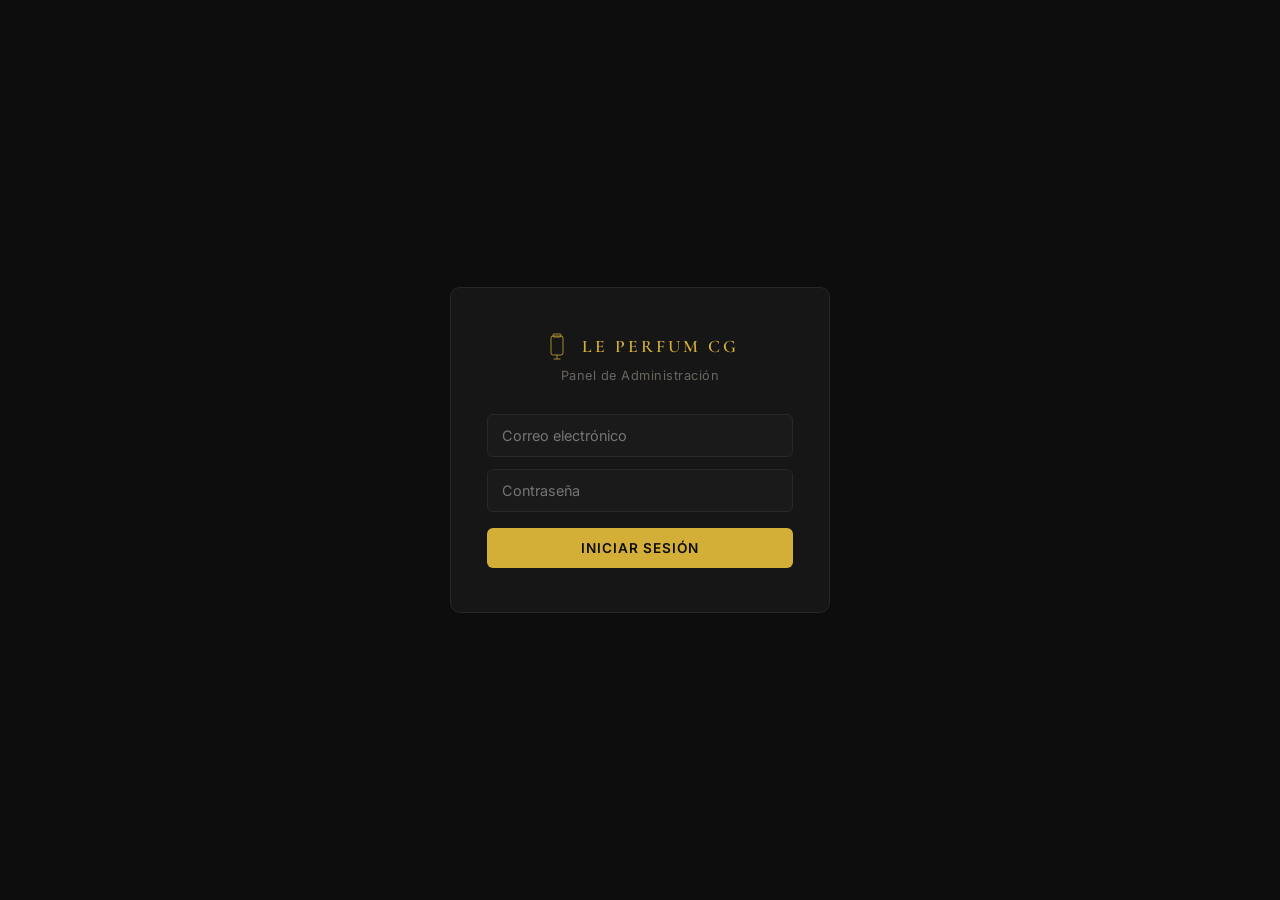
==== commit ceb3bc40: "Complete redesign: premium dark luxury storefront + admin panel Storefront (index.html, styles.css, " ====
--- a/admin.html
+++ b/admin.html
@@ -8,19 +8,20 @@
     <link href="https://fonts.googleapis.com/css2?family=Cormorant+Garamond:wght@400;500;600;700&family=Inter:wght@300;400;500;600&display=swap" rel="stylesheet">
 </head>
 <body>
+
     <!-- Login -->
     <div class="login-container" id="loginContainer">
         <div class="login-box">
             <div class="login-brand">
-                <svg class="login-icon" viewBox="0 0 60 60" fill="none" xmlns="http://www.w3.org/2000/svg">
+                <svg class="login-icon" viewBox="0 0 60 60" fill="none">
                     <rect x="18" y="8" width="24" height="38" rx="4" stroke="currentColor" stroke-width="1.5"/>
                     <rect x="22" y="4" width="16" height="6" rx="2" stroke="currentColor" stroke-width="1.5"/>
                     <line x1="30" y1="46" x2="30" y2="54" stroke="currentColor" stroke-width="1.5"/>
                     <line x1="24" y1="54" x2="36" y2="54" stroke="currentColor" stroke-width="1.5" stroke-linecap="round"/>
-                    <path d="M26 18 C26 18, 30 22, 34 18 C34 18, 34 28, 30 32 C26 28, 26 18, 26 18Z" stroke="currentColor" stroke-width="1" fill="none" opacity="0.4"/>
                 </svg>
                 <span>LE PERFUM CG</span>
             </div>
+            <p class="login-subtitle">Panel de Administración</p>
             <form id="loginForm">
                 <input type="email" id="loginEmail" placeholder="Correo electrónico" required>
                 <input type="password" id="loginPassword" placeholder="Contraseña" required>
@@ -29,465 +30,304 @@
         </div>
     </div>
 
-    <!-- Admin Panel -->
-    <div class="admin-panel" id="adminPanel" style="display: none;">
-
-        <!-- Header / Navbar -->
-        <header class="admin-header">
-            <div class="header-left">
-                <a href="index.html" class="brand-link">
-                    <svg class="brand-icon" viewBox="0 0 60 60" fill="none" xmlns="http://www.w3.org/2000/svg">
-                        <rect x="18" y="8" width="24" height="38" rx="4" stroke="currentColor" stroke-width="1.5"/>
-                        <rect x="22" y="4" width="16" height="6" rx="2" stroke="currentColor" stroke-width="1.5"/>
-                        <line x1="30" y1="46" x2="30" y2="54" stroke="currentColor" stroke-width="1.5"/>
-                        <line x1="24" y1="54" x2="36" y2="54" stroke="currentColor" stroke-width="1.5" stroke-linecap="round"/>
-                        <path d="M26 18 C26 18, 30 22, 34 18 C34 18, 34 28, 30 32 C26 28, 26 18, 26 18Z" stroke="currentColor" stroke-width="1" fill="none" opacity="0.4"/>
-                    </svg>
-                    <span class="brand-name">LE PERFUM CG</span>
+    <!-- Admin Shell -->
+    <div class="admin-shell" id="adminShell" style="display:none;">
+
+        <!-- Sidebar -->
+        <aside class="sidebar" id="sidebar">
+            <div class="sidebar-brand">
+                <svg width="24" height="24" viewBox="0 0 60 60" fill="none">
+                    <rect x="18" y="8" width="24" height="38" rx="4" stroke="currentColor" stroke-width="1.5"/>
+                    <rect x="22" y="4" width="16" height="6" rx="2" stroke="currentColor" stroke-width="1.5"/>
+                    <line x1="30" y1="46" x2="30" y2="54" stroke="currentColor" stroke-width="1.5"/>
+                    <line x1="24" y1="54" x2="36" y2="54" stroke="currentColor" stroke-width="1.5" stroke-linecap="round"/>
+                </svg>
+                <span class="sidebar-brand-text">LE PERFUM CG</span>
+            </div>
+
+            <nav class="sidebar-nav" id="sidebarNav">
+                <button class="sidebar-link active" data-section="dashboard">
+                    <svg width="18" height="18" viewBox="0 0 24 24" fill="none" stroke="currentColor" stroke-width="2"><rect x="3" y="3" width="7" height="7"/><rect x="14" y="3" width="7" height="7"/><rect x="3" y="14" width="7" height="7"/><rect x="14" y="14" width="7" height="7"/></svg>
+                    <span>Dashboard</span>
+                </button>
+                <button class="sidebar-link" data-section="products">
+                    <svg width="18" height="18" viewBox="0 0 24 24" fill="none" stroke="currentColor" stroke-width="2"><path d="M20.84 4.61a5.5 5.5 0 0 0-7.78 0L12 5.67l-1.06-1.06a5.5 5.5 0 0 0-7.78 7.78l1.06 1.06L12 21.23l7.78-7.78 1.06-1.06a5.5 5.5 0 0 0 0-7.78z"/></svg>
+                    <span>Productos</span>
+                </button>
+                <button class="sidebar-link" data-section="categories">
+                    <svg width="18" height="18" viewBox="0 0 24 24" fill="none" stroke="currentColor" stroke-width="2"><rect x="3" y="3" width="18" height="18" rx="2"/><line x1="3" y1="9" x2="21" y2="9"/><line x1="9" y1="21" x2="9" y2="9"/></svg>
+                    <span>Categorías</span>
+                </button>
+                <button class="sidebar-link" data-section="orders">
+                    <svg width="18" height="18" viewBox="0 0 24 24" fill="none" stroke="currentColor" stroke-width="2"><path d="M6 2L3 6v14a2 2 0 0 0 2 2h14a2 2 0 0 0 2-2V6l-3-4z"/><line x1="3" y1="6" x2="21" y2="6"/><path d="M16 10a4 4 0 0 1-8 0"/></svg>
+                    <span>Pedidos</span>
+                </button>
+                <button class="sidebar-link" data-section="customers">
+                    <svg width="18" height="18" viewBox="0 0 24 24" fill="none" stroke="currentColor" stroke-width="2"><path d="M17 21v-2a4 4 0 0 0-4-4H5a4 4 0 0 0-4 4v2"/><circle cx="9" cy="7" r="4"/></svg>
+                    <span>Clientes</span>
+                </button>
+                <button class="sidebar-link" data-section="users">
+                    <svg width="18" height="18" viewBox="0 0 24 24" fill="none" stroke="currentColor" stroke-width="2"><path d="M12 22s8-4 8-10V5l-8-3-8 3v7c0 6 8 10 8 10z"/></svg>
+                    <span>Usuarios</span>
+                </button>
+                <div class="sidebar-divider"></div>
+                <button class="sidebar-link" data-section="coupons">
+                    <svg width="18" height="18" viewBox="0 0 24 24" fill="none" stroke="currentColor" stroke-width="2"><path d="M20 12V8H6a2 2 0 0 1-2-2c0-1.1.9-2 2-2h12v4"/><path d="M4 6v12c0 1.1.9 2 2 2h14v-4"/><path d="M18 12a2 2 0 0 0-2 2c0 1.1.9 2 2 2"/></svg>
+                    <span>Cupones</span>
+                </button>
+                <button class="sidebar-link" data-section="banners">
+                    <svg width="18" height="18" viewBox="0 0 24 24" fill="none" stroke="currentColor" stroke-width="2"><rect x="2" y="3" width="20" height="14" rx="2"/><line x1="8" y1="21" x2="16" y2="21"/><line x1="12" y1="17" x2="12" y2="21"/></svg>
+                    <span>Banners</span>
+                </button>
+                <button class="sidebar-link" data-section="reviews">
+                    <svg width="18" height="18" viewBox="0 0 24 24" fill="none" stroke="currentColor" stroke-width="2"><polygon points="12 2 15.09 8.26 22 9.27 17 14.14 18.18 21.02 12 17.77 5.82 21.02 7 14.14 2 9.27 8.91 8.26 12 2"/></svg>
+                    <span>Reseñas</span>
+                </button>
+                <div class="sidebar-divider"></div>
+                <button class="sidebar-link" data-section="inventory">
+                    <svg width="18" height="18" viewBox="0 0 24 24" fill="none" stroke="currentColor" stroke-width="2"><path d="M21 16V8a2 2 0 0 0-1-1.73l-7-4a2 2 0 0 0-2 0l-7 4A2 2 0 0 0 3 8v8a2 2 0 0 0 1 1.73l7 4a2 2 0 0 0 2 0l7-4A2 2 0 0 0 21 16z"/><polyline points="3.27 6.96 12 12.01 20.73 6.96"/><line x1="12" y1="22.08" x2="12" y2="12"/></svg>
+                    <span>Inventario</span>
+                </button>
+                <button class="sidebar-link" data-section="reports">
+                    <svg width="18" height="18" viewBox="0 0 24 24" fill="none" stroke="currentColor" stroke-width="2"><line x1="18" y1="20" x2="18" y2="10"/><line x1="12" y1="20" x2="12" y2="4"/><line x1="6" y1="20" x2="6" y2="14"/></svg>
+                    <span>Reportes</span>
+                </button>
+                <button class="sidebar-link" data-section="business">
+                    <svg width="18" height="18" viewBox="0 0 24 24" fill="none" stroke="currentColor" stroke-width="2"><circle cx="12" cy="12" r="3"/><path d="M19.4 15a1.65 1.65 0 0 0 .33 1.82l.06.06a2 2 0 1 1-2.83 2.83l-.06-.06A1.65 1.65 0 0 0 15 19.4a1.65 1.65 0 0 0-1 1.51V21a2 2 0 1 1-4 0v-.09A1.65 1.65 0 0 0 9 19.4a1.65 1.65 0 0 0-1.82.33l-.06.06a2 2 0 1 1-2.83-2.83l.06-.06A1.65 1.65 0 0 0 4.68 15a1.65 1.65 0 0 0-1.51-1H3a2 2 0 1 1 0-4h.09A1.65 1.65 0 0 0 4.6 9a1.65 1.65 0 0 0-.33-1.82l-.06-.06a2 2 0 1 1 2.83-2.83l.06.06A1.65 1.65 0 0 0 9 4.68V3a2 2 0 1 1 4 0v.09A1.65 1.65 0 0 0 14 4.68a1.65 1.65 0 0 0 1.82-.33l.06-.06a2 2 0 1 1 2.83 2.83l-.06.06A1.65 1.65 0 0 0 19.4 9V9a1.65 1.65 0 0 0 1.51 1H21a2 2 0 1 1 0 4h-.09a1.65 1.65 0 0 0-1.51 1z"/></svg>
+                    <span>Mi Negocio</span>
+                </button>
+            </nav>
+
+            <div class="sidebar-footer">
+                <a href="index.html" class="sidebar-view-site" target="_blank">
+                    <svg width="14" height="14" viewBox="0 0 24 24" fill="none" stroke="currentColor" stroke-width="2"><path d="M18 13v6a2 2 0 0 1-2 2H5a2 2 0 0 1-2-2V8a2 2 0 0 1 2-2h6"/><polyline points="15 3 21 3 21 9"/><line x1="10" y1="14" x2="21" y2="3"/></svg>
+                    Ver Tienda
                 </a>
             </div>
-
-            <nav class="admin-nav" id="adminNav">
-                <button class="nav-tab active" data-section="products">Productos</button>
-                <button class="nav-tab" data-section="categories">Categorías</button>
-                <button class="nav-tab" data-section="orders">Pedidos</button>
-                <button class="nav-tab" data-section="customers">Clientes</button>
-                <button class="nav-tab" data-section="users">Usuarios</button>
-                <button class="nav-tab" data-section="reports">Reportes</button>
-                <button class="nav-tab" data-section="business">Mi Negocio</button>
-            </nav>
-
-            <div class="header-right">
-                <button class="btn-add" id="addNewBtn" title="Nuevo Producto">
-                    <span>+</span> Nuevo
-                </button>
-                <a href="index.html" class="btn-view-site" target="_blank" title="Ver Sitio">
-                    <svg width="16" height="16" viewBox="0 0 24 24" fill="none" stroke="currentColor" stroke-width="2"><path d="M18 13v6a2 2 0 0 1-2 2H5a2 2 0 0 1-2-2V8a2 2 0 0 1 2-2h6"/><polyline points="15 3 21 3 21 9"/><line x1="10" y1="14" x2="21" y2="3"/></svg>
-                </a>
-                <div class="account-menu" id="accountMenu">
-                    <button class="account-btn" id="accountBtn">
-                        <div class="account-avatar" id="accountAvatar">A</div>
-                        <svg class="chevron" width="12" height="12" viewBox="0 0 24 24" fill="none" stroke="currentColor" stroke-width="2"><polyline points="6 9 12 15 18 9"/></svg>
-                    </button>
-                    <div class="account-dropdown" id="accountDropdown">
-                        <div class="dropdown-user-info">
-                            <div class="dropdown-avatar" id="dropdownAvatar">A</div>
-                            <div>
-                                <div class="dropdown-name" id="dropdownName">Administrador</div>
-                                <div class="dropdown-email" id="dropdownEmail">admin@leperfumcg.com</div>
-                            </div>
+        </aside>
+
+        <!-- Mobile Header -->
+        <header class="mobile-header" id="mobileHeader">
+            <button class="hamburger" id="sidebarToggle">
+                <span></span><span></span><span></span>
+            </button>
+            <div class="mobile-brand">LE PERFUM CG</div>
+            <div class="mobile-actions">
+                <button class="btn-add" id="mobileAddBtn">+</button>
+                <div class="account-menu" id="accountMenuMobile">
+                    <button class="account-btn" id="accountBtnMobile"><div class="account-avatar" id="avatarMobile">A</div></button>
+                    <div class="account-dropdown" id="accountDropdownMobile">
+                        <div class="dropdown-user-info"><div class="dropdown-avatar" id="ddAvatarMobile">A</div><div><div class="dropdown-name" id="ddNameMobile">Admin</div><div class="dropdown-email" id="ddEmailMobile"></div></div></div>
+                        <div class="dropdown-divider"></div>
+                        <button class="dropdown-item" id="profileBtnMobile"><svg width="14" height="14" viewBox="0 0 24 24" fill="none" stroke="currentColor" stroke-width="2"><path d="M20 21v-2a4 4 0 0 0-4-4H8a4 4 0 0 0-4 4v2"/><circle cx="12" cy="7" r="4"/></svg> Perfil</button>
+                        <button class="dropdown-item dropdown-logout" id="logoutBtnMobile"><svg width="14" height="14" viewBox="0 0 24 24" fill="none" stroke="currentColor" stroke-width="2"><path d="M9 21H5a2 2 0 0 1-2-2V5a2 2 0 0 1 2-2h4"/><polyline points="16 17 21 12 16 7"/><line x1="21" y1="12" x2="9" y2="12"/></svg> Salir</button>
+                    </div>
+                </div>
+            </div>
+        </header>
+
+        <!-- Main Content -->
+        <main class="admin-main" id="adminMain">
+
+            <!-- Top bar -->
+            <div class="topbar">
+                <div class="topbar-title" id="topbarTitle">Dashboard</div>
+                <div class="topbar-actions">
+                    <button class="btn-add" id="addNewBtn"><span>+</span> Nuevo</button>
+                    <div class="account-menu" id="accountMenu">
+                        <button class="account-btn" id="accountBtn"><div class="account-avatar" id="accountAvatar">A</div></button>
+                        <div class="account-dropdown" id="accountDropdown">
+                            <div class="dropdown-user-info"><div class="dropdown-avatar" id="dropdownAvatar">A</div><div><div class="dropdown-name" id="dropdownName">Admin</div><div class="dropdown-email" id="dropdownEmail"></div></div></div>
+                            <div class="dropdown-divider"></div>
+                            <button class="dropdown-item" id="profileBtn"><svg width="14" height="14" viewBox="0 0 24 24" fill="none" stroke="currentColor" stroke-width="2"><path d="M20 21v-2a4 4 0 0 0-4-4H8a4 4 0 0 0-4 4v2"/><circle cx="12" cy="7" r="4"/></svg> Perfil</button>
+                            <div class="dropdown-divider"></div>
+                            <button class="dropdown-item dropdown-logout" id="logoutBtn"><svg width="14" height="14" viewBox="0 0 24 24" fill="none" stroke="currentColor" stroke-width="2"><path d="M9 21H5a2 2 0 0 1-2-2V5a2 2 0 0 1 2-2h4"/><polyline points="16 17 21 12 16 7"/><line x1="21" y1="12" x2="9" y2="12"/></svg> Salir</button>
                         </div>
-                        <div class="dropdown-divider"></div>
-                        <button class="dropdown-item" id="profileSettingsBtn">
-                            <svg width="16" height="16" viewBox="0 0 24 24" fill="none" stroke="currentColor" stroke-width="2"><path d="M20 21v-2a4 4 0 0 0-4-4H8a4 4 0 0 0-4 4v2"/><circle cx="12" cy="7" r="4"/></svg>
-                            Configuración del Perfil
-                        </button>
-                        <button class="dropdown-item" id="panelSettingsBtn">
-                            <svg width="16" height="16" viewBox="0 0 24 24" fill="none" stroke="currentColor" stroke-width="2"><circle cx="12" cy="12" r="3"/><path d="M19.4 15a1.65 1.65 0 0 0 .33 1.82l.06.06a2 2 0 0 1 0 2.83 2 2 0 0 1-2.83 0l-.06-.06a1.65 1.65 0 0 0-1.82-.33 1.65 1.65 0 0 0-1 1.51V21a2 2 0 0 1-2 2 2 2 0 0 1-2-2v-.09A1.65 1.65 0 0 0 9 19.4a1.65 1.65 0 0 0-1.82.33l-.06.06a2 2 0 0 1-2.83 0 2 2 0 0 1 0-2.83l.06-.06A1.65 1.65 0 0 0 4.68 15a1.65 1.65 0 0 0-1.51-1H3a2 2 0 0 1-2-2 2 2 0 0 1 2-2h.09A1.65 1.65 0 0 0 4.6 9a1.65 1.65 0 0 0-.33-1.82l-.06-.06a2 2 0 0 1 0-2.83 2 2 0 0 1 2.83 0l.06.06A1.65 1.65 0 0 0 9 4.68a1.65 1.65 0 0 0 1-1.51V3a2 2 0 0 1 2-2 2 2 0 0 1 2 2v.09a1.65 1.65 0 0 0 1 1.51 1.65 1.65 0 0 0 1.82-.33l.06-.06a2 2 0 0 1 2.83 0 2 2 0 0 1 0 2.83l-.06.06A1.65 1.65 0 0 0 19.4 9a1.65 1.65 0 0 0 1.51 1H21a2 2 0 0 1 2 2 2 2 0 0 1-2 2h-.09a1.65 1.65 0 0 0-1.51 1z"/></svg>
-                            Configuración del Panel
-                        </button>
-                        <div class="dropdown-divider"></div>
-                        <button class="dropdown-item dropdown-logout" id="logoutBtn">
-                            <svg width="16" height="16" viewBox="0 0 24 24" fill="none" stroke="currentColor" stroke-width="2"><path d="M9 21H5a2 2 0 0 1-2-2V5a2 2 0 0 1 2-2h4"/><polyline points="16 17 21 12 16 7"/><line x1="21" y1="12" x2="9" y2="12"/></svg>
-                            Cerrar Sesión
-                        </button>
-                    </div>
-                </div>
-            </div>
-        </header>
-
-        <!-- Lista de Productos -->
-        <section class="section" id="productsSection">
-            <div class="section-header">
-                <h2>Mis Productos</h2>
-            </div>
-
-            <div class="filters-bar">
-                <div class="filter-group">
-                    <label>Categoría</label>
-                    <select id="filterCategory" class="filter-select">
-                        <option value="all">Todas</option>
-                    </select>
-                </div>
-                <div class="filter-group">
-                    <label>Tipo</label>
-                    <select id="filterType" class="filter-select">
-                        <option value="all">Todos</option>
-                        <option value="arabe">Árabe</option>
-                        <option value="disenador">Diseñador</option>
-                        <option value="replica">Réplica</option>
-                        <option value="artesanal">Artesanal</option>
-                    </select>
-                </div>
-                <div class="filter-group">
-                    <label>Género</label>
-                    <select id="filterGender" class="filter-select">
-                        <option value="all">Todos</option>
-                        <option value="hombre">Hombre</option>
-                        <option value="mujer">Mujer</option>
-                        <option value="unisex">Unisex</option>
-                    </select>
-                </div>
-            </div>
-
-            <div class="products-table">
-                <table>
-                    <thead>
-                        <tr>
-                            <th>Foto</th>
-                            <th>Nombre</th>
-                            <th>Tipo</th>
-                            <th>Género</th>
-                            <th>Precio</th>
-                            <th>Dto.</th>
-                            <th>SKU</th>
-                            <th>Stock</th>
-                            <th>Condición</th>
-                            <th>Acciones</th>
-                        </tr>
-                    </thead>
-                    <tbody id="productsTableBody">
-                    </tbody>
-                </table>
-            </div>
-            <div class="empty-state" id="emptyProducts" style="display:none;">
-                <svg width="48" height="48" viewBox="0 0 24 24" fill="none" stroke="currentColor" stroke-width="1" opacity="0.3"><path d="M20.84 4.61a5.5 5.5 0 0 0-7.78 0L12 5.67l-1.06-1.06a5.5 5.5 0 0 0-7.78 7.78l1.06 1.06L12 21.23l7.78-7.78 1.06-1.06a5.5 5.5 0 0 0 0-7.78z"/></svg>
-                <p>No hay productos aún. Crea tu primer producto.</p>
-            </div>
-        </section>
-
-        <!-- Formulario Agregar/Editar -->
-        <section class="section" id="formSection" style="display: none;">
-            <div class="section-header">
-                <h2 id="formTitle">Agregar Producto</h2>
-            </div>
-            <form class="product-form" id="productForm">
-                <input type="hidden" id="productId">
-
-                <div class="form-group">
-                    <label>Foto del Producto</label>
-                    <div class="image-upload" id="imageUpload">
-                        <div class="image-preview" id="imagePreview">
-                            <svg width="32" height="32" viewBox="0 0 24 24" fill="none" stroke="currentColor" stroke-width="1" opacity="0.3"><rect x="3" y="3" width="18" height="18" rx="2" ry="2"/><circle cx="8.5" cy="8.5" r="1.5"/><polyline points="21 15 16 10 5 21"/></svg>
-                        </div>
-                        <input type="file" id="productImage" accept="image/*" hidden>
-                    </div>
-                    <button type="button" class="btn-remove-image" id="removeImage" style="display:none;">Quitar imagen</button>
-                </div>
-
-                <div class="form-row">
-                    <div class="form-group">
-                        <label>Nombre del Producto</label>
-                        <input type="text" id="productName" required placeholder="Ej: Oud Royal">
-                    </div>
-                    <div class="form-group">
-                        <label>Marca</label>
-                        <input type="text" id="productBrand" placeholder="Ej: Attar Collection">
-                    </div>
-                </div>
-
-                <div class="form-group">
-                    <label>Categoría</label>
-                    <select id="productCategory" required></select>
-                </div>
-
-                <div class="form-group" id="typeGroup">
-                    <label>Tipo de Perfume</label>
-                    <div class="checkbox-group">
-                        <label class="checkbox-label"><input type="checkbox" name="productType" value="arabe"><span class="checkbox-custom"></span>Árabe</label>
-                        <label class="checkbox-label"><input type="checkbox" name="productType" value="disenador"><span class="checkbox-custom"></span>Diseñador</label>
-                        <label class="checkbox-label"><input type="checkbox" name="productType" value="replica"><span class="checkbox-custom"></span>Réplica</label>
-                        <label class="checkbox-label"><input type="checkbox" name="productType" value="artesanal"><span class="checkbox-custom"></span>Artesanal</label>
-                    </div>
-                </div>
-
-                <div class="form-group" id="genderGroup">
-                    <label>Género</label>
-                    <select id="productGender">
-                        <option value="unisex">Unisex</option>
-                        <option value="hombre">Hombre</option>
-                        <option value="mujer">Mujer</option>
-                    </select>
-                </div>
-
-                <div class="form-row">
-                    <div class="form-group">
-                        <label>Precio ($)</label>
-                        <input type="number" id="productPrice" required placeholder="Ej: 85.00" step="0.01" min="0">
-                    </div>
-                    <div class="form-group">
-                        <label>Descuento (%)</label>
-                        <input type="number" id="productDiscount" placeholder="0" min="0" max="100" value="0">
-                    </div>
-                </div>
-
-                <div class="form-row">
-                    <div class="form-group">
-                        <label>SKU</label>
-                        <input type="text" id="productSku" placeholder="Ej: PERF-001">
-                    </div>
-                    <div class="form-group">
-                        <label>Stock</label>
-                        <input type="number" id="productStock" placeholder="0" min="0" value="0">
-                    </div>
-                    <div class="form-group">
-                        <label>Condición</label>
-                        <select id="productCondition">
-                            <option value="new">Nuevo</option>
-                            <option value="used">Usado</option>
-                        </select>
-                    </div>
-                </div>
-
-                <div class="form-group">
-                    <div class="description-header">
-                        <label>Descripción</label>
-                        <button type="button" id="regenerateDesc" class="btn-regenerate">Regenerar</button>
-                    </div>
-                    <textarea id="productDescription" rows="3" placeholder="Se genera automáticamente al escribir nombre y marca..."></textarea>
-                    <small class="auto-desc-hint">La descripción se genera automáticamente cuando escribes el nombre y la marca</small>
-                </div>
-
-                <div class="form-group">
-                    <label>Características (una por línea)</label>
-                    <textarea id="productFeatures" rows="4" placeholder="50ml&#10;Duración: 8-12 horas&#10;Edición limitada"></textarea>
-                </div>
-
-                <div class="form-group">
-                    <label>Etiquetas (separadas por coma)</label>
-                    <input type="text" id="productTags" placeholder="nuevo, exclusivo, oferta">
-                </div>
-
-                <div class="form-actions">
-                    <button type="button" class="btn-secondary" id="cancelBtn">Cancelar</button>
-                    <button type="submit" class="btn-primary">Guardar Producto</button>
-                </div>
-            </form>
-        </section>
-
-        <!-- Sección Categorías -->
-        <section class="section" id="categoriesSection" style="display: none;">
-            <div class="section-header">
-                <h2>Mis Categorías</h2>
-                <button class="btn-primary" id="addCategoryBtn">+ Nueva Categoría</button>
-            </div>
-            <p class="section-desc">Administra las categorías de productos de tu catálogo.</p>
-
-            <div class="category-form-box" id="categoryFormBox" style="display: none;">
-                <div class="form-row">
-                    <div class="form-group">
-                        <label>Nombre de la Categoría</label>
-                        <input type="text" id="categoryName" placeholder="Ej: Accesorios">
-                    </div>
-                    <div class="form-group">
-                        <label>Ícono (emoji)</label>
-                        <input type="text" id="categoryIcon" placeholder="Ej: 👜" maxlength="4">
-                    </div>
-                </div>
-                <div class="form-actions">
-                    <button type="button" class="btn-secondary" id="cancelCategoryBtn">Cancelar</button>
-                    <button type="button" class="btn-primary" id="saveCategoryBtn">Guardar Categoría</button>
-                    <input type="hidden" id="editCategoryId">
-                </div>
-            </div>
-
-            <div class="categories-list" id="categoriesList"></div>
-        </section>
-
-        <!-- Sección Pedidos -->
-        <section class="section" id="ordersSection" style="display: none;">
-            <div class="section-header">
-                <h2>Pedidos</h2>
-            </div>
-            <div class="empty-state">
-                <svg width="48" height="48" viewBox="0 0 24 24" fill="none" stroke="currentColor" stroke-width="1" opacity="0.3"><path d="M6 2L3 6v14a2 2 0 0 0 2 2h14a2 2 0 0 0 2-2V6l-3-4z"/><line x1="3" y1="6" x2="21" y2="6"/><path d="M16 10a4 4 0 0 1-8 0"/></svg>
-                <p>Próximamente: Gestión de pedidos y seguimiento de entregas.</p>
-            </div>
-        </section>
-
-        <!-- Sección Clientes -->
-        <section class="section" id="customersSection" style="display: none;">
-            <div class="section-header">
-                <h2>Clientes</h2>
-            </div>
-            <div class="empty-state">
-                <svg width="48" height="48" viewBox="0 0 24 24" fill="none" stroke="currentColor" stroke-width="1" opacity="0.3"><path d="M17 21v-2a4 4 0 0 0-4-4H5a4 4 0 0 0-4 4v2"/><circle cx="9" cy="7" r="4"/><path d="M23 21v-2a4 4 0 0 0-3-3.87"/><path d="M16 3.13a4 4 0 0 1 0 7.75"/></svg>
-                <p>Próximamente: Base de datos de clientes y historial de compras.</p>
-            </div>
-        </section>
-
-        <!-- Sección Usuarios -->
-        <section class="section" id="usersSection" style="display: none;">
-            <div class="section-header">
-                <h2>Gestión de Usuarios</h2>
-                <button class="btn-primary" id="addUserBtn">+ Nuevo Usuario</button>
-            </div>
-
-            <div class="category-form-box" id="userFormBox" style="display: none;">
-                <h3 id="userFormTitle">Nuevo Usuario</h3>
-                <input type="hidden" id="editUserId">
-                <div class="form-group">
-                    <label>Correo</label>
-                    <input type="email" id="userEmail" placeholder="correo@ejemplo.com" required>
-                </div>
-                <div class="form-group">
-                    <label>Contraseña</label>
-                    <input type="password" id="userPassword" placeholder="Mínimo 6 caracteres" required>
-                </div>
-                <div class="form-group">
-                    <label>Nombre</label>
-                    <input type="text" id="userName" placeholder="Nombre del usuario" required>
-                </div>
-                <div class="form-group">
-                    <label>Rol</label>
-                    <select id="userRole">
-                        <option value="editor">Editor</option>
-                        <option value="admin">Administrador</option>
-                    </select>
-                </div>
-                <div class="form-actions">
-                    <button type="button" class="btn-primary" id="saveUserBtn">Guardar</button>
-                    <button type="button" class="btn-secondary" id="cancelUserBtn">Cancelar</button>
-                </div>
-            </div>
-
-            <div class="users-list" id="usersList"></div>
-        </section>
-
-        <!-- Sección Reportes -->
-        <section class="section" id="reportsSection" style="display: none;">
-            <div class="section-header">
-                <h2>Reportes</h2>
-            </div>
-            <div class="empty-state">
-                <svg width="48" height="48" viewBox="0 0 24 24" fill="none" stroke="currentColor" stroke-width="1" opacity="0.3"><line x1="18" y1="20" x2="18" y2="10"/><line x1="12" y1="20" x2="12" y2="4"/><line x1="6" y1="20" x2="6" y2="14"/></svg>
-                <p>Próximamente: Analíticas de ventas, productos más vendidos y reportes financieros.</p>
-            </div>
-        </section>
-
-        <!-- Sección Mi Negocio -->
-        <section class="section" id="businessSection" style="display: none;">
-            <div class="section-header">
-                <h2>Mi Negocio</h2>
-            </div>
-            <form class="product-form" id="businessForm">
-                <div class="form-group">
-                    <label>Nombre del Negocio</label>
-                    <input type="text" id="businessName" placeholder="Ej: LE PERFUM CG">
-                </div>
-                <div class="form-group">
-                    <label>Slogan / Descripción</label>
-                    <input type="text" id="businessSlogan" placeholder="Ej: Perfumes & Libros de Autor">
-                </div>
-                <div class="form-row">
-                    <div class="form-group">
-                        <label>Teléfono</label>
-                        <input type="tel" id="businessPhone" placeholder="Ej: +504 8888-8888">
-                    </div>
-                    <div class="form-group">
-                        <label>WhatsApp</label>
-                        <input type="tel" id="businessWhatsApp" placeholder="Ej: +504 8888-8888">
-                    </div>
-                </div>
-                <div class="form-group">
-                    <label>Correo Electrónico</label>
-                    <input type="email" id="businessEmail" placeholder="Ej: contacto@leperfumcg.com">
-                </div>
-                <div class="form-group">
-                    <label>Dirección</label>
-                    <input type="text" id="businessAddress" placeholder="Ej: San Pedro Sula, Honduras">
-                </div>
-                <div class="form-row">
-                    <div class="form-group">
-                        <label>Moneda</label>
-                        <select id="businessCurrency">
-                            <option value="USD">$ Dólares (USD)</option>
-                            <option value="HNL">L. Lempiras (HNL)</option>
-                        </select>
-                    </div>
-                    <div class="form-group">
-                        <label>Tasa de Cambio (1 USD = ?)</label>
-                        <input type="number" id="businessExchangeRate" placeholder="Ej: 24.50" step="0.01" value="24.50">
-                    </div>
-                </div>
-                <div class="form-group">
-                    <label>Descuento Global (%)</label>
-                    <input type="number" id="businessGlobalDiscount" placeholder="0" min="0" max="100" value="0">
-                </div>
-                <div class="form-row">
-                    <div class="form-group">
-                        <label>Facebook</label>
-                        <input type="url" id="businessFacebook" placeholder="URL de Facebook">
-                    </div>
-                    <div class="form-group">
-                        <label>Instagram</label>
-                        <input type="url" id="businessInstagram" placeholder="URL de Instagram">
-                    </div>
-                </div>
-                <div class="form-group">
-                    <label>TikTok</label>
-                    <input type="url" id="businessTiktok" placeholder="URL de TikTok">
-                </div>
-                <div class="form-group">
-                    <label>Mensaje del Footer</label>
-                    <input type="text" id="businessFooter" placeholder="Ej: Todos los derechos reservados">
-                </div>
-                <div class="form-actions">
-                    <button type="submit" class="btn-primary">Guardar Cambios</button>
-                </div>
-            </form>
-        </section>
-
-        <!-- Profile Settings Modal -->
-        <div class="modal-overlay" id="profileModal" style="display:none;">
-            <div class="modal-box">
-                <div class="modal-header">
-                    <h3>Configuración del Perfil</h3>
-                    <button class="modal-close" id="closeProfileModal">&times;</button>
-                </div>
-                <form id="profileForm">
-                    <div class="form-group">
-                        <label>Nombre</label>
-                        <input type="text" id="profileName" placeholder="Tu nombre">
-                    </div>
-                    <div class="form-group">
-                        <label>Correo</label>
-                        <input type="email" id="profileEmail" placeholder="Tu correo">
-                    </div>
-                    <div class="form-group">
-                        <label>Nueva Contraseña (dejar vacío para no cambiar)</label>
-                        <input type="password" id="profilePassword" placeholder="Nueva contraseña">
-                    </div>
+                    </div>
+                </div>
+            </div>
+
+            <!-- ======================== DASHBOARD ======================== -->
+            <section class="admin-section" id="dashboardSection">
+                <div class="stats-grid">
+                    <div class="stat-card"><div class="stat-icon" style="background:var(--accent-bg);color:var(--accent);"><svg width="20" height="20" viewBox="0 0 24 24" fill="none" stroke="currentColor" stroke-width="2"><path d="M20.84 4.61a5.5 5.5 0 0 0-7.78 0L12 5.67l-1.06-1.06a5.5 5.5 0 0 0-7.78 7.78l1.06 1.06L12 21.23l7.78-7.78 1.06-1.06a5.5 5.5 0 0 0 0-7.78z"/></svg></div><div class="stat-info"><div class="stat-value" id="statProducts">0</div><div class="stat-label">Productos</div></div></div>
+                    <div class="stat-card"><div class="stat-icon" style="background:var(--green-dim);color:var(--green);"><svg width="20" height="20" viewBox="0 0 24 24" fill="none" stroke="currentColor" stroke-width="2"><path d="M6 2L3 6v14a2 2 0 0 0 2 2h14a2 2 0 0 0 2-2V6l-3-4z"/><line x1="3" y1="6" x2="21" y2="6"/><path d="M16 10a4 4 0 0 1-8 0"/></svg></div><div class="stat-info"><div class="stat-value" id="statOrders">0</div><div class="stat-label">Pedidos</div></div></div>
+                    <div class="stat-card"><div class="stat-icon" style="background:rgba(100,149,237,0.15);color:#6495ED;"><svg width="20" height="20" viewBox="0 0 24 24" fill="none" stroke="currentColor" stroke-width="2"><path d="M17 21v-2a4 4 0 0 0-4-4H5a4 4 0 0 0-4 4v2"/><circle cx="9" cy="7" r="4"/></svg></div><div class="stat-info"><div class="stat-value" id="statCustomers">0</div><div class="stat-label">Clientes</div></div></div>
+                    <div class="stat-card"><div class="stat-icon" style="background:var(--amber-dim);color:var(--accent);"><svg width="20" height="20" viewBox="0 0 24 24" fill="none" stroke="currentColor" stroke-width="2"><line x1="12" y1="1" x2="12" y2="23"/><path d="M17 5H9.5a3.5 3.5 0 0 0 0 7h5a3.5 3.5 0 0 1 0 7H6"/></svg></div><div class="stat-info"><div class="stat-value" id="statRevenue">L. 0</div><div class="stat-label">Ingresos</div></div></div>
+                </div>
+                <div class="dashboard-grid">
+                    <div class="dashboard-card">
+                        <h3 class="dashboard-card-title">Pedidos Recientes</h3>
+                        <div id="recentOrdersList" class="dashboard-list"></div>
+                    </div>
+                    <div class="dashboard-card">
+                        <h3 class="dashboard-card-title">Productos con Poco Stock</h3>
+                        <div id="lowStockList" class="dashboard-list"></div>
+                    </div>
+                </div>
+            </section>
+
+            <!-- ======================== PRODUCTS ======================== -->
+            <section class="admin-section" id="productsSection" style="display:none;">
+                <div class="section-header">
+                    <h2>Mis Productos</h2>
+                    <div class="section-header-actions">
+                        <button class="btn-secondary" id="exportDataBtn">Exportar</button>
+                        <button class="btn-secondary" id="importDataBtn">Importar</button>
+                        <input type="file" id="importFileInput" accept=".json" style="display:none;">
+                    </div>
+                </div>
+                <div class="filters-bar">
+                    <div class="filter-group"><label>Categoría</label><select id="filterCategory" class="filter-select"><option value="all">Todas</option></select></div>
+                    <div class="filter-group"><label>Tipo</label><select id="filterType" class="filter-select"><option value="all">Todos</option><option value="arabe">Árabe</option><option value="disenador">Diseñador</option><option value="replica">Réplica</option><option value="artesanal">Artesanal</option></select></div>
+                    <div class="filter-group"><label>Género</label><select id="filterGender" class="filter-select"><option value="all">Todos</option><option value="hombre">Hombre</option><option value="mujer">Mujer</option><option value="unisex">Unisex</option></select></div>
+                </div>
+                <div class="products-table"><table><thead><tr><th>Foto</th><th>Nombre</th><th>Tipo</th><th>Género</th><th>Precio</th><th>Dto.</th><th>SKU</th><th>Stock</th><th>Condición</th><th>Olfativa</th><th>Ocasión</th><th>Acciones</th></tr></thead><tbody id="productsTableBody"></tbody></table></div>
+                <div class="empty-state" id="emptyProducts" style="display:none;"><p>No hay productos aún. Crea tu primer producto.</p></div>
+            </section>
+
+            <!-- ======================== PRODUCT FORM ======================== -->
+            <section class="admin-section" id="formSection" style="display:none;">
+                <div class="section-header"><h2 id="formTitle">Agregar Producto</h2></div>
+                <form class="product-form" id="productForm">
+                    <input type="hidden" id="productId">
+                    <div class="form-group"><label>Foto del Producto</label><div class="image-upload" id="imageUpload"><div class="image-preview" id="imagePreview"><svg width="32" height="32" viewBox="0 0 24 24" fill="none" stroke="currentColor" stroke-width="1" opacity="0.3"><rect x="3" y="3" width="18" height="18" rx="2"/><circle cx="8.5" cy="8.5" r="1.5"/><polyline points="21 15 16 10 5 21"/></svg></div><input type="file" id="productImage" accept="image/*" hidden></div><button type="button" class="btn-remove-image" id="removeImage" style="display:none;">Quitar imagen</button></div>
+                    <div class="form-row"><div class="form-group"><label>Nombre</label><input type="text" id="productName" required placeholder="Ej: Oud Royal"></div><div class="form-group"><label>Marca</label><input type="text" id="productBrand" placeholder="Ej: Attar Collection"></div></div>
+                    <div class="form-group"><label>Categoría</label><select id="productCategory" required></select></div>
+                    <div class="form-group" id="typeGroup"><label>Tipo</label><div class="checkbox-group"><label class="checkbox-label"><input type="checkbox" name="productType" value="arabe"><span class="checkbox-custom"></span>Árabe</label><label class="checkbox-label"><input type="checkbox" name="productType" value="disenador"><span class="checkbox-custom"></span>Diseñador</label><label class="checkbox-label"><input type="checkbox" name="productType" value="replica"><span class="checkbox-custom"></span>Réplica</label><label class="checkbox-label"><input type="checkbox" name="productType" value="artesanal"><span class="checkbox-custom"></span>Artesanal</label></div></div>
+                    <div class="form-group" id="genderGroup"><label>Género</label><select id="productGender"><option value="unisex">Unisex</option><option value="hombre">Hombre</option><option value="mujer">Mujer</option></select></div>
+                    <div class="form-row"><div class="form-group"><label>Familia Olfativa</label><select id="productOlfactory"><option value="">Seleccionar...</option><option value="amaderado">Amaderado</option><option value="citrico">Cítrico</option><option value="floral">Floral</option><option value="oriental">Oriental</option><option value="gourmand">Gourmand</option><option value="cuero">Cuero</option></select></div><div class="form-group"><label>Ocasión</label><select id="productOccasion"><option value="">Seleccionar...</option><option value="noche">Noche</option><option value="diario">Diario</option><option value="verano">Verano</option><option value="invierno">Invierno</option></select></div></div>
+                    <div class="form-row"><div class="form-group"><label>Notas de Salida</label><input type="text" id="productNotesTop" placeholder="Ej: Limón, Bergamota"></div><div class="form-group"><label>Notas de Corazón</label><input type="text" id="productNotesHeart" placeholder="Ej: Jazmín, Rosa"></div></div>
+                    <div class="form-group"><label>Notas de Fondo</label><input type="text" id="productNotesBase" placeholder="Ej: Ámbar, Sándalo, Almizcle"></div>
+                    <div class="form-row"><div class="form-group"><label>Precio (L.)</label><input type="number" id="productPrice" required placeholder="0.00" step="0.01" min="0"></div><div class="form-group"><label>Descuento (%)</label><input type="number" id="productDiscount" placeholder="0" min="0" max="100" value="0"></div></div>
+                    <div class="form-row"><div class="form-group"><label>SKU</label><input type="text" id="productSku" placeholder="Ej: PERF-001"></div><div class="form-group"><label>Stock</label><input type="number" id="productStock" placeholder="0" min="0" value="0"></div><div class="form-group"><label>Condición</label><select id="productCondition"><option value="new">Nuevo</option><option value="used">Usado</option></select></div></div>
+                    <div class="form-row"><div class="form-group"><label>Tamaño</label><input type="text" id="productSize" placeholder="Ej: 50ml, 100ml"></div><div class="form-group"><label>Concentración</label><input type="text" id="productConcentration" placeholder="Ej: Eau de Parfum"></div><div class="form-group"><label>Origen</label><input type="text" id="productOrigin" placeholder="Ej: Francia, UAE"></div></div>
+                    <div class="form-group"><div class="description-header"><label>Descripción</label><button type="button" id="regenerateDesc" class="btn-regenerate">Regenerar</button></div><textarea id="productDescription" rows="3" placeholder="Se genera automáticamente..."></textarea></div>
+                    <div class="form-group"><label>Características (una por línea)</label><textarea id="productFeatures" rows="3" placeholder="50ml&#10;Duración: 8-12 horas"></textarea></div>
+                    <div class="form-group"><label>Etiquetas (separadas por coma)</label><input type="text" id="productTags" placeholder="nuevo, exclusivo, oferta"></div>
+                    <div class="form-actions"><button type="button" class="btn-secondary" id="cancelBtn">Cancelar</button><button type="submit" class="btn-primary">Guardar Producto</button></div>
+                </form>
+            </section>
+
+            <!-- ======================== CATEGORIES ======================== -->
+            <section class="admin-section" id="categoriesSection" style="display:none;">
+                <div class="section-header"><h2>Categorías</h2><button class="btn-primary" id="addCategoryBtn">+ Nueva</button></div>
+                <div class="category-form-box" id="categoryFormBox" style="display:none;"><div class="form-row"><div class="form-group"><label>Nombre</label><input type="text" id="categoryName" placeholder="Ej: Accesorios"></div><div class="form-group"><label>Ícono (emoji)</label><input type="text" id="categoryIcon" placeholder="Ej: 👜" maxlength="4"></div></div><div class="form-actions"><button type="button" class="btn-secondary" id="cancelCategoryBtn">Cancelar</button><button type="button" class="btn-primary" id="saveCategoryBtn">Guardar</button><input type="hidden" id="editCategoryId"></div></div>
+                <div class="categories-list" id="categoriesList"></div>
+            </section>
+
+            <!-- ======================== ORDERS ======================== -->
+            <section class="admin-section" id="ordersSection" style="display:none;">
+                <div class="section-header"><h2>Pedidos</h2></div>
+                <div class="filters-bar">
+                    <div class="filter-group"><label>Estado</label><select id="filterOrderStatus" class="filter-select"><option value="all">Todos</option><option value="pendiente">Pendiente</option><option value="confirmado">Confirmado</option><option value="preparando">Preparando</option><option value="enviado">Enviado</option><option value="entregado">Entregado</option><option value="cancelado">Cancelado</option></select></div>
+                </div>
+                <div class="products-table"><table><thead><tr><th>#ID</th><th>Cliente</th><th>Teléfono</th><th>Productos</th><th>Total</th><th>Estado</th><th>Fecha</th><th>Acciones</th></tr></thead><tbody id="ordersTableBody"></tbody></table></div>
+                <div class="empty-state" id="emptyOrders" style="display:none;"><p>No hay pedidos aún.</p></div>
+            </section>
+
+            <!-- ======================== CUSTOMERS ======================== -->
+            <section class="admin-section" id="customersSection" style="display:none;">
+                <div class="section-header"><h2>Clientes</h2></div>
+                <div class="products-table"><table><thead><tr><th>Nombre</th><th>Correo</th><th>Teléfono</th><th>Pedidos</th><th>Total Gastado</th><th>Registro</th></tr></thead><tbody id="customersTableBody"></tbody></table></div>
+                <div class="empty-state" id="emptyCustomers" style="display:none;"><p>No hay clientes registrados.</p></div>
+            </section>
+
+            <!-- ======================== USERS ======================== -->
+            <section class="admin-section" id="usersSection" style="display:none;">
+                <div class="section-header"><h2>Usuarios</h2><button class="btn-primary" id="addUserBtn">+ Nuevo</button></div>
+                <div class="category-form-box" id="userFormBox" style="display:none;"><h3 id="userFormTitle">Nuevo Usuario</h3><input type="hidden" id="editUserId"><div class="form-group"><label>Correo</label><input type="email" id="userEmail" placeholder="correo@ejemplo.com" required></div><div class="form-group"><label>Contraseña</label><input type="password" id="userPassword" placeholder="Mínimo 6 caracteres" required></div><div class="form-group"><label>Nombre</label><input type="text" id="userName" placeholder="Nombre" required></div><div class="form-group"><label>Rol</label><select id="userRole"><option value="editor">Editor</option><option value="admin">Administrador</option></select></div><div class="form-actions"><button type="button" class="btn-primary" id="saveUserBtn">Guardar</button><button type="button" class="btn-secondary" id="cancelUserBtn">Cancelar</button></div></div>
+                <div class="categories-list" id="usersList"></div>
+            </section>
+
+            <!-- ======================== COUPONS ======================== -->
+            <section class="admin-section" id="couponsSection" style="display:none;">
+                <div class="section-header"><h2>Cupones</h2><button class="btn-primary" id="addCouponBtn">+ Nuevo</button></div>
+                <div class="category-form-box" id="couponFormBox" style="display:none;"><input type="hidden" id="editCouponId"><div class="form-row"><div class="form-group"><label>Código</label><input type="text" id="couponCode" placeholder="Ej: VERANO20" required style="text-transform:uppercase;"></div><div class="form-group"><label>Tipo</label><select id="couponType"><option value="percent">Porcentaje (%)</option><option value="fixed">Monto Fijo (L.)</option></select></div></div><div class="form-row"><div class="form-group"><label>Valor</label><input type="number" id="couponValue" placeholder="Ej: 10" min="0" required></div><div class="form-group"><label>Compra Mínima (L.)</label><input type="number" id="couponMinOrder" placeholder="0" min="0" value="0"></div></div><div class="form-group"><label>Expira</label><input type="date" id="couponExpiry"></div><div class="form-actions"><button type="button" class="btn-secondary" id="cancelCouponBtn">Cancelar</button><button type="button" class="btn-primary" id="saveCouponBtn">Guardar</button></div></div>
+                <div class="categories-list" id="couponsList"></div>
+                <div class="empty-state" id="emptyCoupons" style="display:none;"><p>No hay cupones creados.</p></div>
+            </section>
+
+            <!-- ======================== BANNERS ======================== -->
+            <section class="admin-section" id="bannersSection" style="display:none;">
+                <div class="section-header"><h2>Banners</h2><button class="btn-primary" id="addBannerBtn">+ Nuevo</button></div>
+                <div class="category-form-box" id="bannerFormBox" style="display:none;"><input type="hidden" id="editBannerId"><div class="form-group"><label>Título</label><input type="text" id="bannerTitle" placeholder="Ej: Ofertas de Verano" required></div><div class="form-group"><label>Subtítulo</label><input type="text" id="bannerSubtitle" placeholder="Ej: Hasta 30% de descuento"></div><div class="form-group"><label>Texto del Botón</label><input type="text" id="bannerBtnText" placeholder="Ej: Ver Ofertas"></div><div class="form-group"><label>URL del Botón</label><input type="text" id="bannerBtnUrl" placeholder="Ej: #catalog"></div><div class="form-group"><label>URL de Imagen de Fondo (opcional)</label><input type="url" id="bannerImage" placeholder="https://..."></div><div class="form-actions"><button type="button" class="btn-secondary" id="cancelBannerBtn">Cancelar</button><button type="button" class="btn-primary" id="saveBannerBtn">Guardar</button></div></div>
+                <div class="categories-list" id="bannersList"></div>
+                <div class="empty-state" id="emptyBanners" style="display:none;"><p>No hay banners creados.</p></div>
+            </section>
+
+            <!-- ======================== REVIEWS ======================== -->
+            <section class="admin-section" id="reviewsSection" style="display:none;">
+                <div class="section-header"><h2>Reseñas</h2></div>
+                <div class="filters-bar"><div class="filter-group"><label>Producto</label><select id="filterReviewProduct" class="filter-select"><option value="all">Todos</option></select></div></div>
+                <div class="categories-list" id="reviewsList"></div>
+                <div class="empty-state" id="emptyReviews" style="display:none;"><p>No hay reseñas aún.</p></div>
+            </section>
+
+            <!-- ======================== INVENTORY ======================== -->
+            <section class="admin-section" id="inventorySection" style="display:none;">
+                <div class="section-header"><h2>Inventario</h2></div>
+                <div class="filters-bar"><div class="filter-group"><label>Stock</label><select id="filterInventoryStock" class="filter-select"><option value="all">Todos</option><option value="out">Agotados (0)</option><option value="low">Bajo stock (1-5)</option><option value="ok">En stock (6+)</option></select></div></div>
+                <div class="products-table"><table><thead><tr><th>Producto</th><th>SKU</th><th>Stock Actual</th><th>Estado</th><th>Acciones</th></tr></thead><tbody id="inventoryTableBody"></tbody></table></div>
+            </section>
+
+            <!-- ======================== REPORTS ======================== -->
+            <section class="admin-section" id="reportsSection" style="display:none;">
+                <div class="section-header"><h2>Reportes</h2></div>
+                <div class="stats-grid" style="margin-bottom:24px;">
+                    <div class="stat-card"><div class="stat-info"><div class="stat-value" id="reportTotalProducts">0</div><div class="stat-label">Total Productos</div></div></div>
+                    <div class="stat-card"><div class="stat-info"><div class="stat-value" id="reportTotalStock">0</div><div class="stat-label">Unidades en Stock</div></div></div>
+                    <div class="stat-card"><div class="stat-info"><div class="stat-value" id="reportAvgPrice">L. 0</div><div class="stat-label">Precio Promedio</div></div></div>
+                    <div class="stat-card"><div class="stat-info"><div class="stat-value" id="reportTotalOrders">0</div><div class="stat-label">Pedidos Totales</div></div></div>
+                </div>
+                <div class="dashboard-grid">
+                    <div class="dashboard-card"><h3 class="dashboard-card-title">Productos por Categoría</h3><div id="reportByCategory" class="dashboard-list"></div></div>
+                    <div class="dashboard-card"><h3 class="dashboard-card-title">Productos Más Vendidos</h3><div id="reportTopProducts" class="dashboard-list"></div></div>
+                </div>
+            </section>
+
+            <!-- ======================== BUSINESS ======================== -->
+            <section class="admin-section" id="businessSection" style="display:none;">
+                <div class="section-header"><h2>Mi Negocio</h2></div>
+                <form class="product-form" id="businessForm" style="max-width:100%;">
+                    <div class="form-row"><div class="form-group"><label>Nombre del Negocio</label><input type="text" id="businessName" placeholder="Ej: LE PERFUM CG"></div><div class="form-group"><label>Slogan</label><input type="text" id="businessSlogan" placeholder="Ej: Perfumes & Libros"></div></div>
+                    <div class="form-row"><div class="form-group"><label>Teléfono</label><input type="tel" id="businessPhone" placeholder="+504 8888-8888"></div><div class="form-group"><label>WhatsApp</label><input type="tel" id="businessWhatsApp" placeholder="+504 8888-8888"></div></div>
+                    <div class="form-group"><label>Correo</label><input type="email" id="businessEmail" placeholder="contacto@ejemplo.com"></div>
+                    <div class="form-group"><label>Dirección</label><input type="text" id="businessAddress" placeholder="San Pedro Sula, Honduras"></div>
+                    <div class="form-row"><div class="form-group"><label>Tasa de Cambio (1 USD = ?)</label><input type="number" id="businessExchangeRate" step="0.01" value="24.50"></div><div class="form-group"><label>Descuento Global (%)</label><input type="number" id="businessGlobalDiscount" min="0" max="100" value="0"></div></div>
+                    <div class="form-row"><div class="form-group"><label>Facebook</label><input type="url" id="businessFacebook" placeholder="URL"></div><div class="form-group"><label>Instagram</label><input type="url" id="businessInstagram" placeholder="URL"></div></div>
+                    <div class="form-group"><label>TikTok</label><input type="url" id="businessTiktok" placeholder="URL"></div>
+                    <div class="form-group"><label>Mensaje del Footer</label><input type="text" id="businessFooter" placeholder="Todos los derechos reservados"></div>
+                    <hr style="border:none;border-top:1px solid var(--border);margin:20px 0;">
+                    <h3 style="font-size:0.9rem;margin-bottom:12px;color:var(--accent);">Publicar en GitHub</h3>
+                    <p style="font-size:0.72rem;color:var(--text-muted);margin-bottom:12px;">Genera un token en GitHub → Settings → Developer settings → Personal access tokens → repo.</p>
+                    <div class="form-group"><label>GitHub Token</label><input type="password" id="githubToken" placeholder="ghp_xxxxxxxxxxxx" autocomplete="off"></div>
                     <div class="form-actions">
-                        <button type="button" class="btn-secondary" id="cancelProfileBtn">Cancelar</button>
-                        <button type="submit" class="btn-primary">Guardar</button>
+                        <button type="submit" class="btn-primary">Guardar Cambios</button>
+                        <button type="button" class="btn-primary" id="publishBtn" style="background:var(--green);">Publicar en Tienda</button>
                     </div>
                 </form>
-            </div>
+            </section>
+
+        </main>
+    </div>
+
+    <!-- Profile Modal -->
+    <div class="modal-overlay" id="profileModal" style="display:none;">
+        <div class="modal-box">
+            <div class="modal-header"><h3>Configuración del Perfil</h3><button class="modal-close" id="closeProfileModal">&times;</button></div>
+            <form id="profileForm"><div class="form-group"><label>Nombre</label><input type="text" id="profileName"></div><div class="form-group"><label>Correo</label><input type="email" id="profileEmail"></div><div class="form-group"><label>Nueva Contraseña (vacío = no cambiar)</label><input type="password" id="profilePassword"></div><div class="form-actions"><button type="button" class="btn-secondary" id="cancelProfileBtn">Cancelar</button><button type="submit" class="btn-primary">Guardar</button></div></form>
         </div>
-
-        <!-- Panel Settings Modal -->
-        <div class="modal-overlay" id="panelModal" style="display:none;">
-            <div class="modal-box">
-                <div class="modal-header">
-                    <h3>Configuración del Panel</h3>
-                    <button class="modal-close" id="closePanelModal">&times;</button>
-                </div>
-                <form id="panelSettingsForm">
-                    <div class="form-group">
-                        <label>Nombre de la Empresa</label>
-                        <input type="text" id="panelCompanyName" placeholder="Ej: LE PERFUM CG">
-                    </div>
-                    <div class="form-group">
-                        <label>Slogan</label>
-                        <input type="text" id="panelSlogan" placeholder="Ej: Perfumes & Libros de Autor">
-                    </div>
-                    <div class="form-actions">
-                        <button type="button" class="btn-secondary" id="cancelPanelBtn">Cancelar</button>
-                        <button type="submit" class="btn-primary">Guardar</button>
-                    </div>
-                </form>
-            </div>
+    </div>
+
+    <!-- Inventory Quick Edit Modal -->
+    <div class="modal-overlay" id="stockModal" style="display:none;">
+        <div class="modal-box">
+            <div class="modal-header"><h3>Actualizar Stock</h3><button class="modal-close" id="closeStockModal">&times;</button></div>
+            <div class="form-group"><label>Producto</label><div id="stockProductName" style="font-weight:600;margin-bottom:12px;"></div></div>
+            <div class="form-group"><label>Nuevo Stock</label><input type="number" id="stockInput" min="0" required></div>
+            <input type="hidden" id="stockProductId">
+            <div class="form-actions"><button type="button" class="btn-secondary" id="cancelStockBtn">Cancelar</button><button type="button" class="btn-primary" id="saveStockBtn">Guardar</button></div>
         </div>
     </div>
 
--- a/admin.css
+++ b/admin.css
@@ -1,16 +1,16 @@
 /* ========================================
    LE PERFUM CG - Admin Panel
-   Premium Dark Luxury Design
+   Sidebar Layout + Dark Luxury Theme
    ======================================== */
 
 * { margin: 0; padding: 0; box-sizing: border-box; }
 
 :root {
-    --bg-body: #121212;
-    --bg-surface: #1E1E1E;
+    --bg-body: #0D0D0D;
+    --bg-surface: #161616;
     --bg-card: #1a1a1a;
-    --bg-card-hover: #242424;
-    --bg-elevated: #252525;
+    --bg-card-hover: #222;
+    --bg-elevated: #1e1e1e;
     --accent: #D4AF37;
     --accent-light: #E8C960;
     --accent-dim: #B59410;
@@ -19,17 +19,19 @@
     --text-primary: #F0EDE6;
     --text-secondary: #A8A29E;
     --text-muted: #6B6560;
-    --border: #2A2725;
+    --border: #2a2725;
     --border-light: #3A3530;
     --green: #8FB88F;
     --green-dim: rgba(143, 184, 143, 0.15);
     --red: #A03030;
     --red-dim: rgba(160, 48, 48, 0.15);
     --amber-dim: rgba(181, 148, 16, 0.15);
-    --shadow: 0 4px 24px rgba(0, 0, 0, 0.4);
+    --shadow: 0 4px 24px rgba(0,0,0,0.4);
     --radius: 10px;
     --radius-sm: 6px;
     --transition: 0.25s ease;
+    --sidebar-width: 240px;
+    --topbar-height: 56px;
 }
 
 body {
@@ -50,17 +52,16 @@
     display: flex;
     align-items: center;
     justify-content: center;
-    background: var(--bg-body);
     padding: 20px;
 }
 
 .login-box {
     background: var(--bg-surface);
-    padding: 40px 36px;
+    padding: 44px 36px;
     border-radius: var(--radius);
     text-align: center;
     width: 100%;
-    max-width: 360px;
+    max-width: 380px;
     border: 1px solid var(--border);
 }
 
@@ -69,14 +70,10 @@
     align-items: center;
     justify-content: center;
     gap: 10px;
-    margin-bottom: 8px;
-}
-
-.login-icon {
-    width: 32px;
-    height: 32px;
-    color: var(--accent);
-}
+    margin-bottom: 4px;
+}
+
+.login-icon { width: 30px; height: 30px; color: var(--accent); }
 
 .login-brand span {
     font-family: 'Cormorant Garamond', serif;
@@ -86,12 +83,14 @@
     font-weight: 600;
 }
 
-.login-box form {
-    display: flex;
-    flex-direction: column;
-    gap: 12px;
-    margin-top: 28px;
-}
+.login-subtitle {
+    color: var(--text-muted);
+    font-size: 0.8rem;
+    margin-bottom: 28px;
+    letter-spacing: 0.5px;
+}
+
+.login-box form { display: flex; flex-direction: column; gap: 12px; }
 
 .login-box input {
     padding: 12px 14px;
@@ -104,15 +103,12 @@
     transition: border-color var(--transition);
 }
 
-.login-box input:focus {
-    outline: none;
-    border-color: var(--accent);
-}
+.login-box input:focus { outline: none; border-color: var(--accent); }
 
 .login-box button {
     padding: 12px;
     background: var(--accent);
-    color: #121212;
+    color: #0D0D0D;
     border: none;
     border-radius: var(--radius-sm);
     font-size: 0.85rem;
@@ -125,107 +121,242 @@
     margin-top: 4px;
 }
 
-.login-box button:hover {
-    background: var(--accent-light);
-}
-
-/* ========================================
-   HEADER / NAVBAR
-   ======================================== */
-
-.admin-header {
+.login-box button:hover { background: var(--accent-light); }
+
+/* ========================================
+   ADMIN SHELL (Sidebar + Main)
+   ======================================== */
+
+.admin-shell {
+    display: flex;
+    min-height: 100vh;
+}
+
+/* ========================================
+   SIDEBAR
+   ======================================== */
+
+.sidebar {
+    width: var(--sidebar-width);
+    background: var(--bg-surface);
+    border-right: 1px solid var(--border);
+    display: flex;
+    flex-direction: column;
+    position: fixed;
+    top: 0;
+    left: 0;
+    bottom: 0;
+    z-index: 200;
+    overflow-y: auto;
+}
+
+.sidebar-brand {
+    display: flex;
+    align-items: center;
+    gap: 10px;
+    padding: 20px 20px 16px;
+    border-bottom: 1px solid var(--border);
+    color: var(--accent);
+}
+
+.sidebar-brand-text {
+    font-family: 'Cormorant Garamond', serif;
+    font-size: 0.95rem;
+    letter-spacing: 2px;
+    font-weight: 600;
+    white-space: nowrap;
+}
+
+.sidebar-nav {
+    flex: 1;
+    padding: 12px 0;
+    overflow-y: auto;
+}
+
+.sidebar-link {
+    display: flex;
+    align-items: center;
+    gap: 12px;
+    width: 100%;
+    padding: 10px 20px;
+    border: none;
+    background: none;
+    color: var(--text-muted);
+    font-family: inherit;
+    font-size: 0.85rem;
+    cursor: pointer;
+    transition: all var(--transition);
+    text-align: left;
+    border-left: 3px solid transparent;
+}
+
+.sidebar-link:hover {
+    color: var(--text-secondary);
+    background: rgba(255,255,255,0.02);
+}
+
+.sidebar-link.active {
+    color: var(--accent);
+    background: var(--accent-bg);
+    border-left-color: var(--accent);
+}
+
+.sidebar-link svg { flex-shrink: 0; }
+
+.sidebar-divider {
+    height: 1px;
+    background: var(--border);
+    margin: 8px 20px;
+}
+
+.sidebar-footer {
+    padding: 16px 20px;
+    border-top: 1px solid var(--border);
+}
+
+.sidebar-view-site {
+    display: flex;
+    align-items: center;
+    gap: 8px;
+    color: var(--text-muted);
+    font-size: 0.8rem;
+    text-decoration: none;
+    transition: color var(--transition);
+}
+
+.sidebar-view-site:hover { color: var(--accent); }
+
+/* ========================================
+   MOBILE HEADER
+   ======================================== */
+
+.mobile-header {
+    display: none;
+    position: fixed;
+    top: 0;
+    left: 0;
+    right: 0;
+    height: 52px;
     background: var(--bg-surface);
     border-bottom: 1px solid var(--border);
-    padding: 0 24px;
-    display: flex;
-    align-items: center;
-    gap: 24px;
+    z-index: 150;
+    align-items: center;
+    padding: 0 12px;
+    gap: 12px;
+}
+
+.hamburger {
+    background: none;
+    border: none;
+    cursor: pointer;
+    padding: 6px;
+    display: flex;
+    flex-direction: column;
+    gap: 4px;
+}
+
+.hamburger span {
+    display: block;
+    width: 20px;
+    height: 2px;
+    background: var(--text-secondary);
+    transition: all 0.2s;
+}
+
+.mobile-brand {
+    font-family: 'Cormorant Garamond', serif;
+    color: var(--accent);
+    font-size: 0.9rem;
+    letter-spacing: 2px;
+    font-weight: 600;
+}
+
+.mobile-actions {
+    margin-left: auto;
+    display: flex;
+    align-items: center;
+    gap: 8px;
+}
+
+.mobile-actions .btn-add {
+    width: 32px;
+    height: 32px;
+    border-radius: 50%;
+    padding: 0;
+    display: flex;
+    align-items: center;
+    justify-content: center;
+    font-size: 1.2rem;
+}
+
+/* ========================================
+   MAIN CONTENT
+   ======================================== */
+
+.admin-main {
+    flex: 1;
+    margin-left: var(--sidebar-width);
+    min-height: 100vh;
+    display: flex;
+    flex-direction: column;
+}
+
+/* Topbar */
+.topbar {
+    display: flex;
+    justify-content: space-between;
+    align-items: center;
+    padding: 0 28px;
+    height: var(--topbar-height);
+    border-bottom: 1px solid var(--border);
+    background: var(--bg-surface);
     position: sticky;
     top: 0;
     z-index: 100;
-    min-height: 56px;
-}
-
-.header-left {
-    flex-shrink: 0;
-}
-
-.brand-link {
-    display: flex;
-    align-items: center;
-    gap: 10px;
-    text-decoration: none;
-}
-
-.brand-icon {
-    width: 28px;
-    height: 28px;
-    color: var(--accent);
-}
-
-.brand-name {
+}
+
+.topbar-title {
     font-family: 'Cormorant Garamond', serif;
-    font-size: 1rem;
-    color: var(--accent);
-    letter-spacing: 3px;
+    font-size: 1.3rem;
     font-weight: 600;
-    white-space: nowrap;
-}
-
-/* Navigation Tabs */
-.admin-nav {
-    display: flex;
-    gap: 2px;
-    overflow-x: auto;
-    -webkit-overflow-scrolling: touch;
-    scrollbar-width: none;
-    flex: 1;
-    align-items: center;
-}
-
-.admin-nav::-webkit-scrollbar { display: none; }
-
-.nav-tab {
-    background: none;
+    color: var(--text-primary);
+}
+
+.topbar-actions {
+    display: flex;
+    align-items: center;
+    gap: 12px;
+}
+
+/* Buttons */
+.btn-primary {
+    background: var(--accent);
+    color: #0D0D0D;
     border: none;
-    color: var(--text-muted);
-    padding: 18px 16px;
+    padding: 9px 22px;
+    border-radius: var(--radius-sm);
     cursor: pointer;
     font-family: inherit;
+    font-weight: 600;
+    transition: all var(--transition);
     font-size: 0.82rem;
-    font-weight: 500;
-    letter-spacing: 0.3px;
-    white-space: nowrap;
-    position: relative;
-    transition: color var(--transition);
-}
-
-.nav-tab:hover {
+}
+
+.btn-primary:hover { background: var(--accent-light); }
+
+.btn-secondary {
+    background: var(--border);
     color: var(--text-secondary);
-}
-
-.nav-tab.active {
-    color: var(--accent);
-}
-
-.nav-tab.active::after {
-    content: '';
-    position: absolute;
-    bottom: 0;
-    left: 16px;
-    right: 16px;
-    height: 2px;
-    background: var(--accent);
-    border-radius: 2px 2px 0 0;
-}
-
-/* Header Right */
-.header-right {
-    display: flex;
-    align-items: center;
-    gap: 10px;
-    flex-shrink: 0;
-}
+    border: none;
+    padding: 9px 22px;
+    border-radius: var(--radius-sm);
+    cursor: pointer;
+    font-family: inherit;
+    transition: all var(--transition);
+    font-size: 0.82rem;
+}
+
+.btn-secondary:hover { background: var(--border-light); color: var(--text-primary); }
 
 .btn-add {
     background: transparent;
@@ -244,39 +375,11 @@
     gap: 5px;
 }
 
-.btn-add span {
-    font-size: 1rem;
-    font-weight: 300;
-}
-
-.btn-add:hover {
-    background: var(--accent);
-    color: #121212;
-}
-
-.btn-view-site {
-    background: none;
-    border: 1px solid var(--border);
-    color: var(--text-muted);
-    padding: 7px 10px;
-    border-radius: var(--radius-sm);
-    cursor: pointer;
-    font-size: 0.8rem;
-    transition: all var(--transition);
-    display: flex;
-    align-items: center;
-    text-decoration: none;
-}
-
-.btn-view-site:hover {
-    border-color: var(--text-secondary);
-    color: var(--text-secondary);
-}
+.btn-add span { font-size: 1rem; font-weight: 300; }
+.btn-add:hover { background: var(--accent); color: #0D0D0D; }
 
 /* Account Menu */
-.account-menu {
-    position: relative;
-}
+.account-menu { position: relative; }
 
 .account-btn {
     background: none;
@@ -290,9 +393,7 @@
     transition: background var(--transition);
 }
 
-.account-btn:hover {
-    background: var(--bg-card);
-}
+.account-btn:hover { background: var(--bg-card); }
 
 .account-avatar {
     width: 32px;
@@ -306,15 +407,6 @@
     justify-content: center;
     font-size: 0.8rem;
     font-weight: 600;
-}
-
-.chevron {
-    color: var(--text-muted);
-    transition: transform var(--transition);
-}
-
-.account-menu.open .chevron {
-    transform: rotate(180deg);
 }
 
 .account-dropdown {
@@ -325,255 +417,182 @@
     background: var(--bg-elevated);
     border: 1px solid var(--border);
     border-radius: var(--radius);
-    min-width: 240px;
+    min-width: 220px;
     box-shadow: var(--shadow);
-    z-index: 200;
+    z-index: 300;
     overflow: hidden;
 }
 
-.account-menu.open .account-dropdown {
-    display: block;
-}
-
-.dropdown-user-info {
-    display: flex;
-    align-items: center;
-    gap: 12px;
-    padding: 16px;
-}
+.account-menu.open .account-dropdown { display: block; }
+
+.dropdown-user-info { display: flex; align-items: center; gap: 12px; padding: 16px; }
 
 .dropdown-avatar {
-    width: 36px;
-    height: 36px;
-    border-radius: 50%;
-    background: var(--accent-bg);
-    border: 1px solid var(--accent);
-    color: var(--accent);
-    display: flex;
-    align-items: center;
-    justify-content: center;
-    font-size: 0.85rem;
-    font-weight: 600;
-    flex-shrink: 0;
-}
-
-.dropdown-name {
-    font-weight: 500;
-    font-size: 0.85rem;
-    color: var(--text-primary);
-}
-
-.dropdown-email {
-    font-size: 0.75rem;
-    color: var(--text-muted);
-}
-
-.dropdown-divider {
-    height: 1px;
-    background: var(--border);
-}
+    width: 36px; height: 36px; border-radius: 50%; background: var(--accent-bg);
+    border: 1px solid var(--accent); color: var(--accent); display: flex;
+    align-items: center; justify-content: center; font-size: 0.85rem; font-weight: 600; flex-shrink: 0;
+}
+
+.dropdown-name { font-weight: 500; font-size: 0.85rem; }
+.dropdown-email { font-size: 0.75rem; color: var(--text-muted); }
+.dropdown-divider { height: 1px; background: var(--border); }
 
 .dropdown-item {
-    display: flex;
-    align-items: center;
-    gap: 10px;
-    width: 100%;
-    padding: 10px 16px;
-    border: none;
-    background: none;
-    color: var(--text-secondary);
-    font-family: inherit;
-    font-size: 0.82rem;
-    cursor: pointer;
-    transition: all var(--transition);
-    text-align: left;
-}
-
-.dropdown-item:hover {
-    background: var(--accent-bg);
-    color: var(--text-primary);
-}
-
-.dropdown-item svg {
-    flex-shrink: 0;
-}
-
-.dropdown-logout {
-    color: var(--red);
-}
-
-.dropdown-logout:hover {
-    background: var(--red-dim);
-    color: var(--red);
-}
+    display: flex; align-items: center; gap: 10px; width: 100%;
+    padding: 10px 16px; border: none; background: none; color: var(--text-secondary);
+    font-family: inherit; font-size: 0.82rem; cursor: pointer;
+    transition: all var(--transition); text-align: left;
+}
+
+.dropdown-item:hover { background: var(--accent-bg); color: var(--text-primary); }
+.dropdown-item svg { flex-shrink: 0; }
+.dropdown-logout { color: var(--red); }
+.dropdown-logout:hover { background: var(--red-dim); color: var(--red); }
 
 /* ========================================
    SECTIONS
    ======================================== */
 
-.section {
-    padding: 32px;
-    max-width: 1320px;
-    margin: 0 auto;
+.admin-section {
+    padding: 28px;
+    flex: 1;
+    animation: fadeIn 0.2s ease;
+}
+
+@keyframes fadeIn {
+    from { opacity: 0; transform: translateY(6px); }
+    to { opacity: 1; transform: translateY(0); }
 }
 
 .section-header {
     display: flex;
     justify-content: space-between;
     align-items: center;
-    margin-bottom: 28px;
+    margin-bottom: 24px;
     flex-wrap: wrap;
     gap: 12px;
 }
 
 .section-header h2 {
     font-family: 'Cormorant Garamond', serif;
-    font-size: 2rem;
+    font-size: 1.8rem;
+    font-weight: 600;
     color: var(--text-primary);
-    letter-spacing: 1px;
-    font-weight: 600;
-}
-
-.section-desc {
-    color: var(--text-muted);
-    font-size: 0.85rem;
-    margin-bottom: 24px;
-}
+}
+
+.section-header-actions { display: flex; gap: 8px; flex-wrap: wrap; }
 
 .empty-state {
     text-align: center;
-    padding: 80px 20px;
+    padding: 60px 20px;
     color: var(--text-muted);
 }
 
-.empty-state svg {
+.empty-state p { font-size: 0.9rem; }
+
+/* ========================================
+   STATS GRID (Dashboard)
+   ======================================== */
+
+.stats-grid {
+    display: grid;
+    grid-template-columns: repeat(4, 1fr);
+    gap: 16px;
+    margin-bottom: 24px;
+}
+
+.stat-card {
+    background: var(--bg-surface);
+    border: 1px solid var(--border);
+    border-radius: var(--radius);
+    padding: 20px;
+    display: flex;
+    align-items: center;
+    gap: 16px;
+}
+
+.stat-icon {
+    width: 48px;
+    height: 48px;
+    border-radius: var(--radius-sm);
+    display: flex;
+    align-items: center;
+    justify-content: center;
+    flex-shrink: 0;
+}
+
+.stat-value {
+    font-size: 1.4rem;
+    font-weight: 700;
+    color: var(--text-primary);
+    line-height: 1.2;
+}
+
+.stat-label {
+    font-size: 0.78rem;
+    color: var(--text-muted);
+    margin-top: 2px;
+}
+
+.dashboard-grid {
+    display: grid;
+    grid-template-columns: 1fr 1fr;
+    gap: 16px;
+}
+
+.dashboard-card {
+    background: var(--bg-surface);
+    border: 1px solid var(--border);
+    border-radius: var(--radius);
+    padding: 20px;
+}
+
+.dashboard-card-title {
+    font-size: 0.9rem;
+    font-weight: 600;
+    color: var(--accent);
     margin-bottom: 16px;
-}
-
-.empty-state p {
-    font-size: 0.9rem;
-}
-
-/* Buttons */
-.btn-primary {
-    background: var(--accent);
-    color: #121212;
-    border: none;
-    padding: 9px 22px;
-    border-radius: var(--radius-sm);
-    cursor: pointer;
-    font-family: inherit;
-    font-weight: 600;
-    transition: all var(--transition);
-    font-size: 0.82rem;
-    letter-spacing: 0.3px;
-}
-
-.btn-primary:hover {
-    background: var(--accent-light);
-}
-
-.btn-secondary {
-    background: var(--border);
-    color: var(--text-secondary);
-    border: none;
-    padding: 9px 22px;
-    border-radius: var(--radius-sm);
-    cursor: pointer;
-    font-family: inherit;
-    transition: all var(--transition);
-    font-size: 0.82rem;
-}
-
-.btn-secondary:hover {
-    background: var(--border-light);
-    color: var(--text-primary);
-}
-
-.btn-save {
-    background: var(--accent);
-    color: #121212;
-    border: none;
-    padding: 9px 22px;
-    border-radius: var(--radius-sm);
-    cursor: pointer;
-    font-family: inherit;
-    font-weight: 600;
-    transition: all var(--transition);
-    font-size: 0.82rem;
-}
-
-.btn-save:hover {
-    background: var(--accent-light);
-}
-
-.btn-cancel {
-    background: var(--border);
-    color: var(--text-secondary);
-    border: none;
-    padding: 9px 22px;
-    border-radius: var(--radius-sm);
-    cursor: pointer;
-    font-family: inherit;
-    transition: all var(--transition);
-    font-size: 0.82rem;
-}
-
-.btn-cancel:hover {
-    background: var(--border-light);
-}
+    padding-bottom: 12px;
+    border-bottom: 1px solid var(--border);
+}
+
+.dashboard-list { display: flex; flex-direction: column; gap: 8px; }
+
+.dashboard-list-item {
+    display: flex;
+    justify-content: space-between;
+    align-items: center;
+    padding: 8px 0;
+    border-bottom: 1px solid var(--border);
+    font-size: 0.85rem;
+}
+
+.dashboard-list-item:last-child { border-bottom: none; }
 
 /* ========================================
    FILTERS
    ======================================== */
 
-.filters-bar {
-    display: flex;
-    gap: 14px;
-    margin-bottom: 20px;
-    flex-wrap: wrap;
-}
-
-.filter-group {
-    display: flex;
-    flex-direction: column;
-    gap: 5px;
-}
+.filters-bar { display: flex; gap: 14px; margin-bottom: 20px; flex-wrap: wrap; }
+
+.filter-group { display: flex; flex-direction: column; gap: 5px; }
 
 .filter-group label {
-    font-size: 0.7rem;
-    color: var(--text-muted);
-    text-transform: uppercase;
-    letter-spacing: 0.8px;
-    font-weight: 500;
+    font-size: 0.7rem; color: var(--text-muted); text-transform: uppercase;
+    letter-spacing: 0.8px; font-weight: 500;
 }
 
 .filter-select {
-    background: var(--bg-card);
-    border: 1px solid var(--border);
-    color: var(--text-primary);
-    padding: 8px 32px 8px 12px;
-    border-radius: var(--radius-sm);
-    font-family: inherit;
-    font-size: 0.82rem;
-    cursor: pointer;
-    transition: border-color var(--transition);
-    min-width: 140px;
-    appearance: none;
-    background-image: url("data:image/svg+xml,%3Csvg width='10' height='6' viewBox='0 0 10 6' fill='none' xmlns='http://www.w3.org/2000/svg'%3E%3Cpath d='M1 1L5 5L9 1' stroke='%236B6560' stroke-width='1.5' stroke-linecap='round' stroke-linejoin='round'/%3E%3C/svg%3E");
-    background-repeat: no-repeat;
-    background-position: right 10px center;
-}
-
-.filter-select:focus {
-    outline: none;
-    border-color: var(--accent);
-}
-
-.filter-select option {
-    background: var(--bg-card);
-    color: var(--text-primary);
-}
+    background: var(--bg-card); border: 1px solid var(--border); color: var(--text-primary);
+    padding: 8px 32px 8px 12px; border-radius: var(--radius-sm); font-family: inherit;
+    font-size: 0.82rem; cursor: pointer; transition: border-color var(--transition);
+    min-width: 140px; appearance: none;
+    background-image: url("data:image/svg+xml,%3Csvg width='10' height='6' viewBox='0 0 10 6' fill='none' xmlns='http://www.w3.org/2000/svg'%3E%3Cpath d='M1 1L5 5L9 1' stroke='%236B6560' stroke-width='1.5' stroke-linecap='round'/%3E%3C/svg%3E");
+    background-repeat: no-repeat; background-position: right 10px center;
+}
+
+.filter-select:focus { outline: none; border-color: var(--accent); }
+.filter-select option { background: var(--bg-card); color: var(--text-primary); }
 
 /* ========================================
    TABLE
@@ -587,154 +606,78 @@
     overflow-x: auto;
 }
 
-table {
-    width: 100%;
-    border-collapse: collapse;
-    min-width: 900px;
-}
-
-th, td {
-    padding: 14px 16px;
-    text-align: left;
-    border-bottom: 1px solid var(--border);
-    vertical-align: middle;
-}
+table { width: 100%; border-collapse: collapse; min-width: 900px; }
+
+th, td { padding: 12px 14px; text-align: left; border-bottom: 1px solid var(--border); vertical-align: middle; }
 
 th {
-    background: var(--bg-card);
+    background: var(--bg-card); color: var(--text-muted); font-weight: 500;
+    font-size: 0.7rem; letter-spacing: 0.8px; text-transform: uppercase; white-space: nowrap;
+}
+
+tr:hover { background: var(--bg-card-hover); }
+tr:last-child td { border-bottom: none; }
+
+.table-thumb {
+    width: 44px; height: 44px; object-fit: cover; border-radius: var(--radius-sm);
+    border: 1px solid var(--accent-dim);
+}
+
+.no-photo {
+    width: 44px; height: 44px; display: flex; align-items: center; justify-content: center;
+    background: var(--bg-card); border-radius: var(--radius-sm); border: 1px solid var(--border);
     color: var(--text-muted);
-    font-weight: 500;
-    font-size: 0.7rem;
-    letter-spacing: 0.8px;
-    text-transform: uppercase;
-    white-space: nowrap;
-}
-
-tr:hover {
-    background: var(--bg-card-hover);
-}
-
-tr:last-child td {
-    border-bottom: none;
-}
-
-.table-thumb {
-    width: 48px;
-    height: 48px;
-    object-fit: cover;
-    border-radius: var(--radius-sm);
-    border: 1px solid var(--accent-dim);
-}
-
-.no-photo {
-    width: 48px;
-    height: 48px;
-    display: flex;
-    align-items: center;
-    justify-content: center;
-    background: var(--bg-card);
-    border-radius: var(--radius-sm);
-    border: 1px solid var(--border);
-    color: var(--text-muted);
-    font-size: 1.2rem;
-}
-
-.text-muted {
-    color: var(--text-muted);
-    font-size: 0.75rem;
-}
+}
+
+.text-muted { color: var(--text-muted); font-size: 0.75rem; }
 
 .type-tag {
-    display: inline-block;
-    padding: 3px 8px;
-    border-radius: 3px;
-    font-size: 0.72rem;
-    font-weight: 500;
-    background: var(--accent-bg);
-    color: var(--accent);
-    letter-spacing: 0.3px;
-}
-
-.price-original {
-    text-decoration: line-through;
-    color: var(--text-muted);
-    font-size: 0.8rem;
-    margin-right: 6px;
-}
-
-.price-discount {
-    color: var(--green);
-    font-weight: 600;
-    font-size: 0.9rem;
-}
-
-.price-normal {
-    font-weight: 500;
-    font-size: 0.9rem;
-}
-
-.stock-badge {
-    display: inline-block;
-    padding: 2px 8px;
-    border-radius: 3px;
-    font-size: 0.75rem;
-    font-weight: 500;
-}
-
+    display: inline-block; padding: 3px 8px; border-radius: 3px; font-size: 0.72rem;
+    font-weight: 500; background: var(--accent-bg); color: var(--accent); letter-spacing: 0.3px;
+}
+
+.price-original { text-decoration: line-through; color: var(--text-muted); font-size: 0.8rem; margin-right: 6px; }
+.price-discount { color: var(--green); font-weight: 600; font-size: 0.9rem; }
+.price-normal { font-weight: 500; font-size: 0.9rem; }
+
+.stock-badge { display: inline-block; padding: 2px 8px; border-radius: 3px; font-size: 0.75rem; font-weight: 500; }
 .stock-ok { background: var(--green-dim); color: var(--green); }
 .stock-low { background: var(--amber-dim); color: var(--accent); }
 .stock-out { background: var(--red-dim); color: var(--red); }
 
-.condition-badge {
-    display: inline-block;
-    padding: 2px 8px;
-    border-radius: 3px;
-    font-size: 0.72rem;
-    font-weight: 500;
-}
-
+.condition-badge { display: inline-block; padding: 2px 8px; border-radius: 3px; font-size: 0.72rem; font-weight: 500; }
 .condition-new { background: var(--green-dim); color: var(--green); }
 .condition-used { background: var(--amber-dim); color: var(--accent); }
 
-.actions-btn {
-    display: flex;
-    gap: 6px;
-    white-space: nowrap;
-}
+.status-badge { display: inline-block; padding: 3px 10px; border-radius: 12px; font-size: 0.72rem; font-weight: 600; }
+.status-pendiente { background: var(--amber-dim); color: var(--accent); }
+.status-confirmado { background: rgba(100,149,237,0.15); color: #6495ED; }
+.status-preparando { background: rgba(147,130,200,0.15); color: #9382C8; }
+.status-enviado { background: rgba(100,200,150,0.15); color: #64C896; }
+.status-entregado { background: var(--green-dim); color: var(--green); }
+.status-cancelado { background: var(--red-dim); color: var(--red); }
+
+.actions-btn { display: flex; gap: 6px; white-space: nowrap; }
 
 .btn-edit, .btn-delete {
-    padding: 6px 12px;
-    border: none;
-    border-radius: var(--radius-sm);
-    cursor: pointer;
-    font-size: 0.75rem;
-    font-family: inherit;
-    font-weight: 500;
-    transition: all var(--transition);
-    display: flex;
-    align-items: center;
-    gap: 4px;
-}
-
-.btn-edit {
-    background: var(--amber-dim);
-    color: var(--accent);
-}
-
-.btn-edit:hover {
-    background: var(--accent);
-    color: #121212;
-}
-
-.btn-delete {
-    background: var(--red-dim);
-    color: var(--red);
-}
-
-.btn-delete:hover {
-    background: var(--red);
-    color: white;
-}
+    padding: 5px 10px; border: none; border-radius: var(--radius-sm); cursor: pointer;
+    font-size: 0.72rem; font-family: inherit; font-weight: 500; transition: all var(--transition);
+    display: inline-flex; align-items: center; gap: 3px;
+}
+
+.btn-edit { background: var(--amber-dim); color: var(--accent); }
+.btn-edit:hover { background: var(--accent); color: #0D0D0D; }
+
+.btn-delete { background: var(--red-dim); color: var(--red); }
+.btn-delete:hover { background: var(--red); color: white; }
+
+.btn-stock {
+    padding: 5px 10px; border: none; border-radius: var(--radius-sm); cursor: pointer;
+    font-size: 0.72rem; font-family: inherit; font-weight: 500; transition: all var(--transition);
+    background: rgba(100,149,237,0.15); color: #6495ED;
+}
+
+.btn-stock:hover { background: #6495ED; color: #0D0D0D; }
 
 /* ========================================
    FORMS
@@ -742,347 +685,154 @@
 
 .product-form {
     background: var(--bg-surface);
-    padding: 36px;
+    padding: 32px;
     border-radius: var(--radius);
     border: 1px solid var(--border);
-    max-width: 780px;
-}
-
-.form-group {
-    margin-bottom: 20px;
-}
+    max-width: 820px;
+}
+
+.form-group { margin-bottom: 18px; }
 
 .form-group label {
-    display: block;
-    margin-bottom: 6px;
-    font-weight: 500;
-    color: var(--text-secondary);
-    font-size: 0.78rem;
-    letter-spacing: 0.5px;
-    text-transform: uppercase;
+    display: block; margin-bottom: 6px; font-weight: 500; color: var(--text-secondary);
+    font-size: 0.78rem; letter-spacing: 0.5px; text-transform: uppercase;
 }
 
 .form-group input,
 .form-group select,
 .form-group textarea {
-    width: 100%;
-    padding: 10px 12px;
-    border: 1px solid var(--border);
-    border-radius: var(--radius-sm);
-    font-size: 0.88rem;
-    font-family: inherit;
-    transition: border-color var(--transition);
-    background: var(--bg-card);
-    color: var(--text-primary);
+    width: 100%; padding: 10px 12px; border: 1px solid var(--border);
+    border-radius: var(--radius-sm); font-size: 0.88rem; font-family: inherit;
+    transition: border-color var(--transition); background: var(--bg-card); color: var(--text-primary);
 }
 
 .form-group input:focus,
 .form-group select:focus,
-.form-group textarea:focus {
-    outline: none;
-    border-color: var(--accent);
-}
+.form-group textarea:focus { outline: none; border-color: var(--accent); }
 
 .form-group select {
     appearance: none;
-    background-image: url("data:image/svg+xml,%3Csvg width='10' height='6' viewBox='0 0 10 6' fill='none' xmlns='http://www.w3.org/2000/svg'%3E%3Cpath d='M1 1L5 5L9 1' stroke='%236B6560' stroke-width='1.5' stroke-linecap='round' stroke-linejoin='round'/%3E%3C/svg%3E");
-    background-repeat: no-repeat;
-    background-position: right 10px center;
-    padding-right: 32px;
-}
-
-.form-group select option {
-    background: var(--bg-card);
-    color: var(--text-primary);
-}
-
-.form-group textarea {
-    resize: vertical;
-    min-height: 60px;
-}
-
-.form-row {
-    display: grid;
-    grid-template-columns: 1fr 1fr;
-    gap: 16px;
-}
-
-.form-row .form-group:last-child:nth-child(odd) {
-    grid-column: span 1;
-}
+    background-image: url("data:image/svg+xml,%3Csvg width='10' height='6' viewBox='0 0 10 6' fill='none' xmlns='http://www.w3.org/2000/svg'%3E%3Cpath d='M1 1L5 5L9 1' stroke='%236B6560' stroke-width='1.5' stroke-linecap='round'/%3E%3C/svg%3E");
+    background-repeat: no-repeat; background-position: right 10px center; padding-right: 32px;
+}
+
+.form-group select option { background: var(--bg-card); color: var(--text-primary); }
+.form-group textarea { resize: vertical; min-height: 60px; }
+
+.form-row { display: grid; grid-template-columns: 1fr 1fr; gap: 16px; }
+.form-row .form-group:last-child:nth-child(odd) { grid-column: span 1; }
 
 .form-actions {
-    display: flex;
-    gap: 10px;
-    justify-content: flex-end;
-    margin-top: 24px;
-    padding-top: 20px;
-    border-top: 1px solid var(--border);
-}
-
-/* Description Header */
-.description-header {
-    display: flex;
-    justify-content: space-between;
-    align-items: center;
-    margin-bottom: 6px;
-}
-
-.description-header label {
-    margin-bottom: 0;
-}
+    display: flex; gap: 10px; justify-content: flex-end; margin-top: 24px;
+    padding-top: 20px; border-top: 1px solid var(--border);
+}
+
+.description-header { display: flex; justify-content: space-between; align-items: center; margin-bottom: 6px; }
+.description-header label { margin-bottom: 0; }
 
 .btn-regenerate {
-    background: var(--accent-bg);
-    color: var(--accent);
-    border: 1px solid var(--accent-dim);
-    padding: 5px 12px;
-    border-radius: var(--radius-sm);
-    font-size: 0.75rem;
-    cursor: pointer;
-    transition: all var(--transition);
-    font-weight: 500;
-    font-family: inherit;
-}
-
-.btn-regenerate:hover {
-    background: var(--accent);
-    color: #121212;
-}
-
-.auto-desc-hint {
-    display: block;
-    color: var(--text-muted);
-    font-size: 0.72rem;
-    margin-top: 4px;
-    font-style: italic;
-}
+    background: var(--accent-bg); color: var(--accent); border: 1px solid var(--accent-dim);
+    padding: 5px 12px; border-radius: var(--radius-sm); font-size: 0.75rem; cursor: pointer;
+    transition: all var(--transition); font-weight: 500; font-family: inherit;
+}
+
+.btn-regenerate:hover { background: var(--accent); color: #0D0D0D; }
 
 /* Image Upload */
 .image-upload {
-    cursor: pointer;
-    border: 1px dashed var(--border);
-    border-radius: var(--radius);
-    padding: 10px;
-    transition: border-color var(--transition);
-}
-
-.image-upload:hover {
-    border-color: var(--accent);
-}
+    cursor: pointer; border: 1px dashed var(--border); border-radius: var(--radius);
+    padding: 10px; transition: border-color var(--transition);
+}
+
+.image-upload:hover { border-color: var(--accent); }
 
 .image-preview {
-    width: 100%;
-    max-width: 220px;
-    aspect-ratio: 1 / 1;
-    margin: 0 auto;
-    display: flex;
-    align-items: center;
-    justify-content: center;
-    border-radius: var(--radius);
-    overflow: hidden;
-    background: var(--bg-card);
-    border: 1px solid var(--border);
-}
-
-.image-preview img {
-    width: 100%;
-    height: 100%;
-    object-fit: cover;
-}
-
-.preview-placeholder {
-    color: var(--text-muted);
-    font-size: 0.85rem;
-    text-align: center;
-}
+    width: 100%; max-width: 200px; aspect-ratio: 1/1; margin: 0 auto;
+    display: flex; align-items: center; justify-content: center; border-radius: var(--radius);
+    overflow: hidden; background: var(--bg-card); border: 1px solid var(--border);
+}
+
+.image-preview img { width: 100%; height: 100%; object-fit: cover; }
 
 .btn-remove-image {
-    background: var(--red-dim);
-    color: var(--red);
-    border: none;
-    padding: 7px 14px;
-    border-radius: var(--radius-sm);
-    cursor: pointer;
-    font-family: inherit;
-    font-size: 0.8rem;
-    margin-top: 10px;
-    transition: all var(--transition);
-}
-
-.btn-remove-image:hover {
-    background: var(--red);
-    color: white;
-}
-
-/* Checkboxes */
-.checkbox-group {
-    display: flex;
-    flex-wrap: wrap;
-    gap: 16px;
-}
+    background: var(--red-dim); color: var(--red); border: none; padding: 7px 14px;
+    border-radius: var(--radius-sm); cursor: pointer; font-family: inherit; font-size: 0.8rem;
+    margin-top: 10px; transition: all var(--transition);
+}
+
+.btn-remove-image:hover { background: var(--red); color: white; }
+
+.checkbox-group { display: flex; flex-wrap: wrap; gap: 16px; }
 
 .checkbox-label {
-    display: flex;
-    align-items: center;
-    gap: 7px;
-    cursor: pointer;
-    font-size: 0.85rem;
-    color: var(--text-secondary);
-    text-transform: none;
-    letter-spacing: 0;
-    font-weight: 400;
-}
-
-.checkbox-label input[type="checkbox"] {
-    width: 16px;
-    height: 16px;
-    accent-color: var(--accent);
-    cursor: pointer;
-}
-
+    display: flex; align-items: center; gap: 7px; cursor: pointer; font-size: 0.85rem;
+    color: var(--text-secondary); text-transform: none; letter-spacing: 0; font-weight: 400;
+}
+
+.checkbox-label input[type="checkbox"] { width: 16px; height: 16px; accent-color: var(--accent); cursor: pointer; }
 .checkbox-custom { display: none; }
 
 /* ========================================
-   CATEGORIES
+   CATEGORY / ITEM LIST
    ======================================== */
 
 .category-form-box {
-    background: var(--bg-surface);
-    padding: 24px;
-    border-radius: var(--radius);
-    border: 1px solid var(--border);
-    margin-bottom: 24px;
-}
-
-.categories-list {
-    display: flex;
-    flex-direction: column;
-    gap: 8px;
-}
+    background: var(--bg-surface); padding: 24px; border-radius: var(--radius);
+    border: 1px solid var(--border); margin-bottom: 24px;
+}
+
+.categories-list { display: flex; flex-direction: column; gap: 8px; }
 
 .category-item {
-    display: flex;
-    align-items: center;
-    justify-content: space-between;
-    background: var(--bg-surface);
-    border: 1px solid var(--border);
-    border-radius: var(--radius);
-    padding: 14px 20px;
-    transition: border-color var(--transition);
-}
-
-.category-item:hover {
-    border-color: var(--accent-dim);
-}
-
-.category-item-info {
-    display: flex;
-    align-items: center;
-    gap: 14px;
-}
+    display: flex; align-items: center; justify-content: space-between;
+    background: var(--bg-surface); border: 1px solid var(--border);
+    border-radius: var(--radius); padding: 14px 20px; transition: border-color var(--transition);
+}
+
+.category-item:hover { border-color: var(--accent-dim); }
+
+.category-item-info { display: flex; align-items: center; gap: 14px; }
 
 .category-item-icon {
-    font-size: 1.5rem;
-    width: 42px;
-    height: 42px;
-    display: flex;
-    align-items: center;
-    justify-content: center;
-    background: var(--bg-card);
-    border-radius: var(--radius-sm);
-    border: 1px solid var(--border);
-}
-
-.category-item-name {
-    font-weight: 500;
-    color: var(--text-primary);
-    font-size: 0.9rem;
-}
-
-.category-item-count {
-    color: var(--text-muted);
-    font-size: 0.75rem;
-    margin-top: 2px;
-}
-
-.category-item-actions {
-    display: flex;
-    gap: 6px;
-}
-
-.category-item-default {
-    color: var(--text-muted);
-    font-size: 0.7rem;
-    font-style: italic;
-    margin-left: 8px;
-}
-
-/* ========================================
-   USERS
-   ======================================== */
-
-.users-list {
-    display: flex;
-    flex-direction: column;
-    gap: 8px;
-}
+    font-size: 1.3rem; width: 40px; height: 40px; display: flex;
+    align-items: center; justify-content: center; background: var(--bg-card);
+    border-radius: var(--radius-sm); border: 1px solid var(--border);
+}
+
+.category-item-name { font-weight: 500; font-size: 0.9rem; }
+.category-item-count { color: var(--text-muted); font-size: 0.75rem; margin-top: 2px; }
+.category-item-actions { display: flex; gap: 6px; }
+.category-item-default { color: var(--text-muted); font-size: 0.7rem; font-style: italic; margin-left: 8px; }
 
 /* ========================================
    MODALS
    ======================================== */
 
 .modal-overlay {
-    position: fixed;
-    top: 0;
-    left: 0;
-    right: 0;
-    bottom: 0;
-    background: rgba(0, 0, 0, 0.6);
-    display: flex;
-    align-items: center;
-    justify-content: center;
-    z-index: 300;
-    padding: 20px;
+    position: fixed; top: 0; left: 0; right: 0; bottom: 0;
+    background: rgba(0,0,0,0.7); display: flex; align-items: center;
+    justify-content: center; z-index: 500; padding: 20px;
 }
 
 .modal-box {
-    background: var(--bg-elevated);
-    border: 1px solid var(--border);
-    border-radius: var(--radius);
-    width: 100%;
-    max-width: 440px;
-    padding: 28px;
+    background: var(--bg-elevated); border: 1px solid var(--border);
+    border-radius: var(--radius); width: 100%; max-width: 440px; padding: 28px;
 }
 
 .modal-header {
-    display: flex;
-    justify-content: space-between;
-    align-items: center;
-    margin-bottom: 24px;
+    display: flex; justify-content: space-between; align-items: center; margin-bottom: 24px;
 }
 
 .modal-header h3 {
-    font-family: 'Cormorant Garamond', serif;
-    font-size: 1.4rem;
-    color: var(--text-primary);
-    font-weight: 600;
+    font-family: 'Cormorant Garamond', serif; font-size: 1.3rem; font-weight: 600;
 }
 
 .modal-close {
-    background: none;
-    border: none;
-    color: var(--text-muted);
-    font-size: 1.4rem;
-    cursor: pointer;
-    padding: 4px;
-    line-height: 1;
-    transition: color var(--transition);
-}
-
-.modal-close:hover {
-    color: var(--text-primary);
-}
+    background: none; border: none; color: var(--text-muted); font-size: 1.4rem;
+    cursor: pointer; padding: 4px; line-height: 1; transition: color var(--transition);
+}
+
+.modal-close:hover { color: var(--text-primary); }
 
 /* ========================================
    SCROLLBAR
@@ -1093,112 +843,56 @@
 ::-webkit-scrollbar-thumb { background: var(--border); border-radius: 3px; }
 ::-webkit-scrollbar-thumb:hover { background: var(--accent-dim); }
 
-::selection { background: var(--accent); color: #121212; }
+::selection { background: var(--accent); color: #0D0D0D; }
 
 /* ========================================
    RESPONSIVE
    ======================================== */
 
 @media (max-width: 1024px) {
-    .admin-header {
-        padding: 0 16px;
-        gap: 12px;
+    .stats-grid { grid-template-columns: repeat(2, 1fr); }
+    .dashboard-grid { grid-template-columns: 1fr; }
+    .admin-section { padding: 20px; }
+}
+
+@media (max-width: 768px) {
+    .sidebar {
+        transform: translateX(-100%);
+        transition: transform 0.3s ease;
     }
 
-    .nav-tab {
-        padding: 16px 12px;
-        font-size: 0.78rem;
+    .sidebar.open { transform: translateX(0); }
+
+    .mobile-header { display: flex; }
+
+    .admin-main {
+        margin-left: 0;
+        padding-top: 52px;
     }
 
-    .section {
-        padding: 24px 16px;
-    }
-}
-
-@media (max-width: 768px) {
-    .admin-header {
-        flex-wrap: wrap;
-        padding: 10px 16px;
-        gap: 0;
-    }
-
-    .header-left {
-        order: 1;
-    }
-
-    .header-right {
-        order: 2;
-        margin-left: auto;
-    }
-
-    .admin-nav {
-        order: 3;
-        width: 100%;
-        padding: 4px 0 0;
-    }
-
-    .btn-add span {
-        display: none;
-    }
-
-    .section {
-        padding: 20px 12px;
-    }
-
-    .section-header h2 {
-        font-size: 1.5rem;
-    }
-
-    .form-row {
-        grid-template-columns: 1fr;
-    }
-
-    .product-form {
-        padding: 24px 16px;
-    }
-
-    .filters-bar {
-        flex-direction: column;
-        gap: 10px;
-    }
-
-    .filter-group {
-        width: 100%;
-    }
-
-    .filter-select {
-        width: 100%;
-        min-width: unset;
-    }
-
-    .image-preview {
-        max-width: 180px;
-    }
-
-    .form-actions {
-        flex-direction: column;
-    }
-
-    .form-actions .btn-primary,
-    .form-actions .btn-secondary {
-        width: 100%;
-        text-align: center;
-    }
+    .topbar { display: none; }
+
+    .admin-section { padding: 16px; }
+    .section-header h2 { font-size: 1.4rem; }
+    .product-form { padding: 20px 16px; }
+    .form-row { grid-template-columns: 1fr; }
+    .stats-grid { grid-template-columns: 1fr 1fr; gap: 10px; }
+    .stat-card { padding: 14px; }
+    .stat-value { font-size: 1.1rem; }
+    .form-actions { flex-direction: column; }
+    .form-actions .btn-primary, .form-actions .btn-secondary { width: 100%; text-align: center; }
+    .filters-bar { flex-direction: column; gap: 10px; }
+    .filter-group { width: 100%; }
+    .filter-select { width: 100%; min-width: unset; }
+    .section-header-actions { width: 100%; }
+    .section-header-actions .btn-secondary { flex: 1; }
+    .btn-add span { display: none; }
 }
 
 @media (max-width: 480px) {
-    .nav-tab {
-        padding: 14px 10px;
-        font-size: 0.72rem;
-    }
-
-    th, td {
-        padding: 10px 10px;
-        font-size: 0.75rem;
-    }
-
-    .table-thumb, .no-photo {
-        width: 40px;
-        height: 40px;
-    }
-}
+    .stats-grid { grid-template-columns: 1fr; }
+    th, td { padding: 8px 8px; font-size: 0.72rem; }
+    .table-thumb, .no-photo { width: 36px; height: 36px; }
+    .actions-btn { flex-direction: column; gap: 4px; }
+    .btn-edit, .btn-delete, .btn-stock { width: 100%; justify-content: center; }
+}
